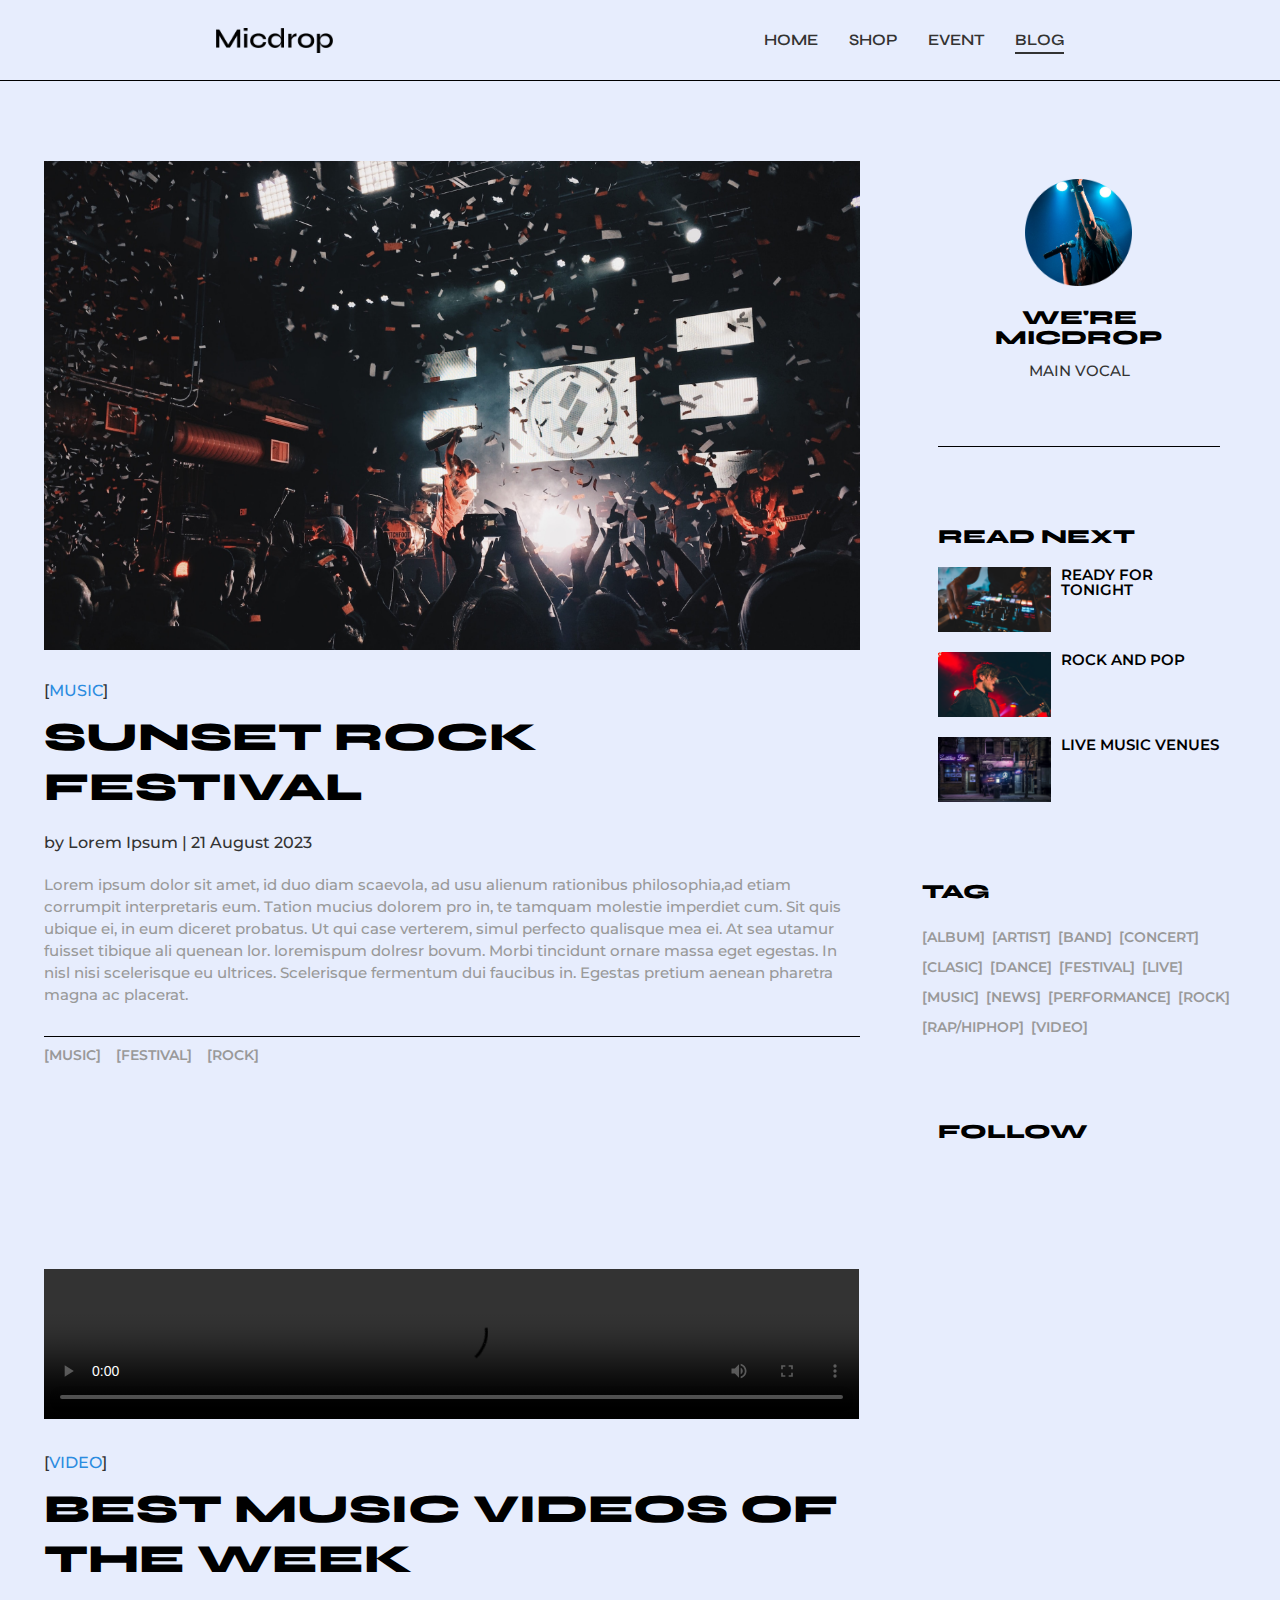
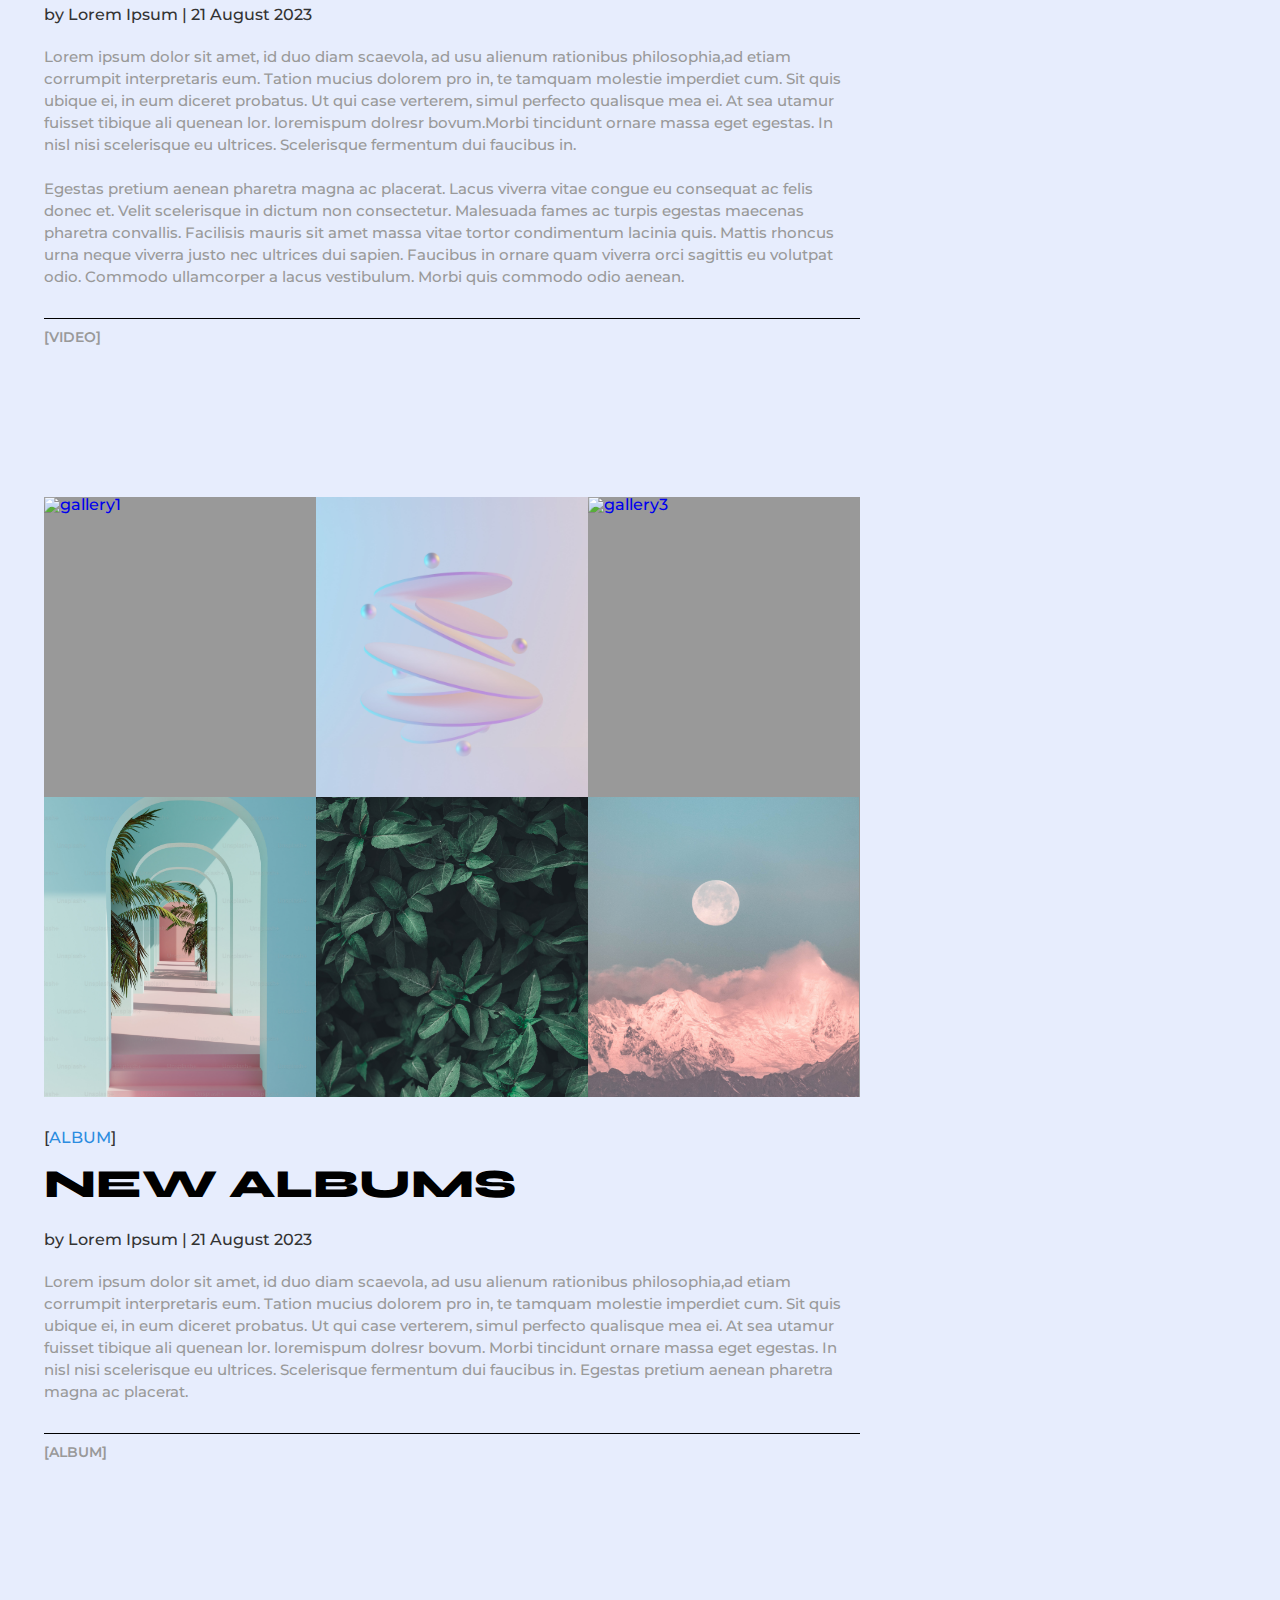
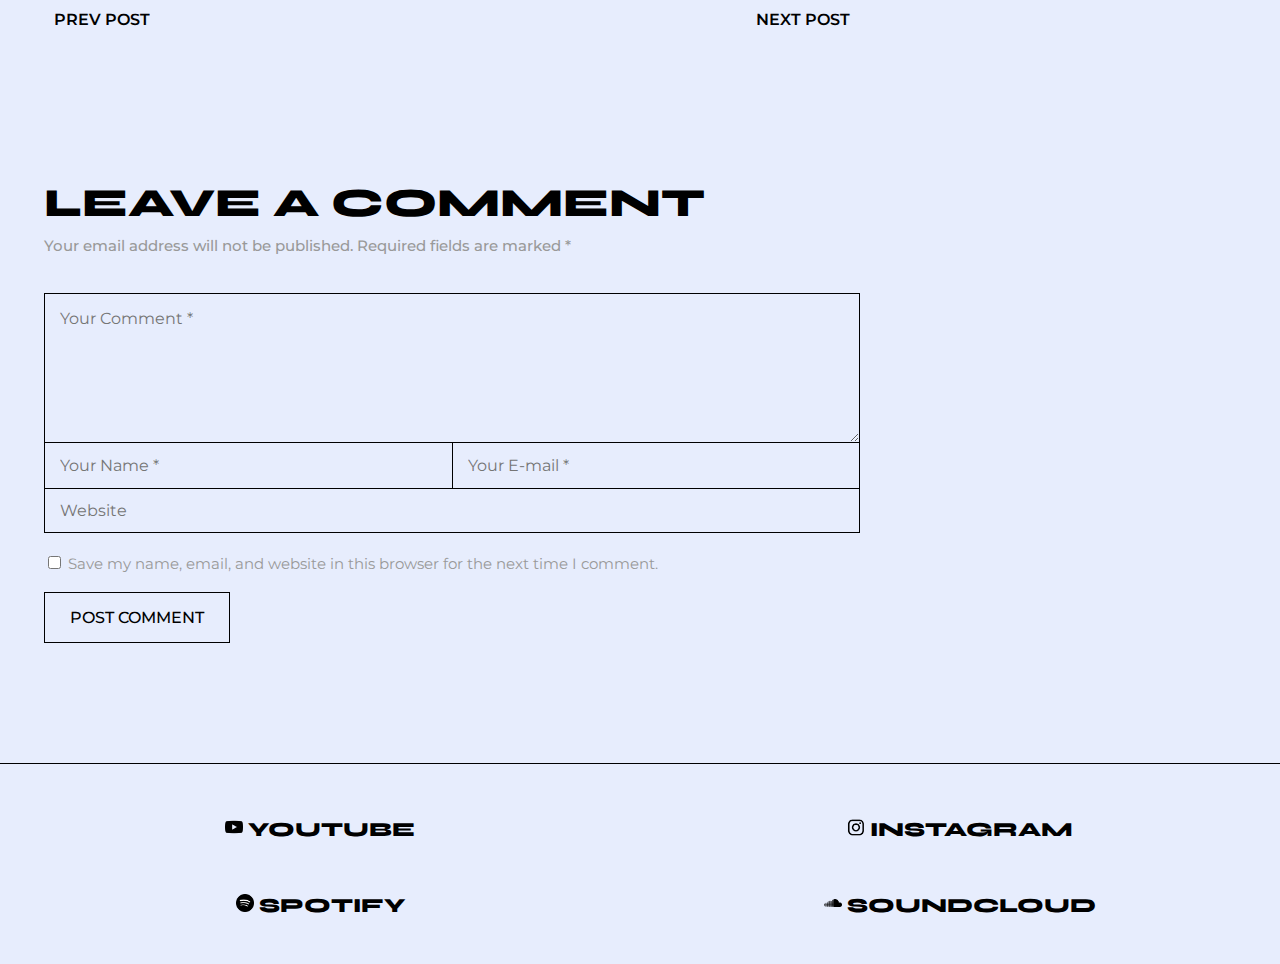
==== sub.html @ 12f5e262 "0823" ====
<!DOCTYPE html>
<html lang="en">

<head>
  <meta charset="UTF-8">
  <meta name="viewport" content="width=device-width, initial-scale=1.0">
  <title>blog</title>

  <link href="css/reset.css" rel="stylesheet">
  <link href="css/font.css" rel="stylesheet">

  <link href="css/common_min1300.css" rel="stylesheet">
  <link href="css/common_max1299.css" rel="stylesheet">
  <link href="css/common_max767.css" rel="stylesheet">

  <link href="css/sub_min1300.css" rel="stylesheet">
  <link href="css/sub_max1299.css" rel="stylesheet">
  <link href="css/sub_max767.css" rel="stylesheet">

  <script src="https://ajax.aspnetcdn.com/ajax/jQuery/jquery-3.7.0.min.js"></script>
  <script src="https://kit.fontawesome.com/db0e422e76.js" crossorigin="anonymous"></script>

  <script>
    $(document).ready(function () {
      /*nav script*/
      $(".menu_icon").click(function () {
        $(".menu").slideDown();
        $(".menu_icon").hide();
        $(".close_icon").show();
      });

      $(".close_icon").click(function () {
        $(".menu").slideUp();
        $(".close_icon").hide();
        $(".menu_icon").show();
      });

      $(window).resize(function () {
        if (window.innerWidth >= 768) {
          $(".menu").show();
          $(".menu_icon").hide();
          $(".close_icon").hide();
        }
      });

      $(window).resize(function () {
        if (window.innerWidth <= 767) {
          $(".menu").hide();
          $(".menu_icon").show();
          $(".close_icon").hide();
        }
      });

      /*하트 누르면 채워짐*/
      $(".nonclick").click(function () {
        $(".click").show();
        $(".nonclick").hide();
      });

      $(".click").click(function () {
        $(".nonclick").show();
        $(".click").hide();
      });
    });
  </script>

</head>

<body>
  <div id="wrap">
    <header>
      <div id="header_box">
        <div id="logo_box">
          <a href="#"><img src="img/logo.png"></a>
          <img src="img/icon/hamburger_menu.png" alt="menu" class="menu_icon">
          <img src="img/icon/close_icon.png" alt="close" class="close_icon">
        </div>
        <nav class="menu">
          <ul>
            <li><a href="index.html">HOME</a></li>
            <li><a href="#">SHOP</a></li>
            <li><a href="#">EVENT</a></li>
            <li><a href="#" id="now">BLOG</a></li>
          </ul>
        </nav>
      </div>
    </header>
    <main>
      <div id="main_wrap">
        <div id="left">
          <div id="photo">
            <a href="#">
              <img src="img/gallery_img6.jpg" alt="brand_img1" class="hover">
              <img src="img/gallery_img5.jpg" alt="brand_img2" class="main">
            </a>
            <div class="content_box">
              <p class="category"><a href="#">MUSIC</a></p>
              <h3 class="title"><a href="#">sunset rock festival</a></h3>
              <h5>by Lorem Ipsum | 21 August 2023</h5>
              <p class="content"><a href="#">Lorem ipsum dolor sit amet, id duo diam scaevola, ad usu alienum rationibus
                  philosophia,ad etiam corrumpit interpretaris eum. Tation mucius dolorem pro in, te tamquam molestie
                  imperdiet cum. Sit quis ubique ei, in eum diceret probatus. Ut qui case verterem, simul perfecto
                  qualisque mea ei. At sea utamur fuisset tibique ali quenean lor. loremispum dolresr bovum. Morbi
                  tincidunt ornare massa eget egestas. In nisl nisi scelerisque eu ultrices. Scelerisque fermentum dui
                  faucibus in. Egestas pretium aenean pharetra magna ac placerat.</a>
              </p>
            </div>
            <div class="share">
              <div class="tag_box">
                <p><a href="#" class="tags">music</a></p>
                <p><a href="#" class="tags">festival</a></p>
                <p><a href="#" class="tags">rock</a></p>
              </div>
              <div class="share_box">
                <span href="#" class="icon nonclick"><i class="fa-regular fa-heart"></i></span>
                <span href="#" class="icon click"><i class="fa-solid fa-heart"></i></span>
                <span href="#" class="icon"><i class="fa-regular fa-comment"></i></span>
                <span href="#" class="icon"><i class="fa-regular fa-share-from-square"></i></span>
              </div>
            </div>
          </div>
          <div id="video">
            <div class="video_box">
              <video src="video/dance.mp4" controls></video>
            </div>
            <div class="content_box">
              <p class="category"><a href="#">video</a></p>
              <h3 class="title"><a href="#">best music videos of the week</a></h3>
              <h5>by Lorem Ipsum | 21 August 2023</h5>
              <p class="content">
                <a href="#">
                  Lorem ipsum dolor sit amet, id duo diam scaevola, ad usu alienum rationibus philosophia,ad etiam corrumpit interpretaris eum. Tation mucius dolorem pro in, te tamquam molestie imperdiet cum. Sit quis ubique ei, in eum diceret probatus. Ut qui case verterem, simul perfecto qualisque mea ei. At sea utamur fuisset tibique ali quenean lor. loremispum dolresr bovum.Morbi tincidunt ornare massa eget egestas. In nisl nisi scelerisque eu ultrices. Scelerisque fermentum dui faucibus in. <br><br>
                  Egestas pretium aenean pharetra magna ac placerat. Lacus viverra vitae congue eu consequat ac felis donec et. Velit scelerisque in dictum non consectetur. Malesuada fames ac turpis egestas maecenas pharetra convallis. Facilisis mauris sit amet massa vitae tortor condimentum lacinia quis. Mattis rhoncus urna neque viverra justo nec ultrices dui sapien. Faucibus in ornare quam viverra orci sagittis eu volutpat odio. Commodo ullamcorper a lacus vestibulum. Morbi quis commodo odio aenean.
                </a>
              </p>
            </div>
            <div class="share">
              <p><a href="#" class="tags">video</a></p>
              <div class="share_box">
                <span href="#" class="icon nonclick"><i class="fa-regular fa-heart"></i></span>
                <span href="#" class="icon click"><i class="fa-solid fa-heart"></i></span>
                <span href="#" class="icon"><i class="fa-regular fa-comment"></i></span>
                <span href="#" class="icon"><i class="fa-regular fa-share-from-square"></i></span>
              </div>
            </div>
          </div>
          <div id="gallery">
            <div class="img_box">
              <div class="gallery_img">
                <a href="#"><img src="img/sub_gallery_1.jpg" alt="gallery1"></a>
                <div class="hover">
                  <a href="#" class="wish">
                    <i class="fa-regular fa-heart"></i>
                    <p>wish</p>
                  </a>
                  <a href="#" class="cart">
                    <i class="fa-solid fa-cart-plus"></i>
                    <p>cart</p>
                  </a>
                </div>
              </div>
              <div class="gallery_img">
                <a href="#"><img src="img/sub_gallery_2.jpg" alt="gallery2"></a>
                <div class="hover">
                  <a href="#" class="wish">
                    <i class="fa-regular fa-heart"></i>
                    <p>wish</p>
                  </a>
                  <a href="#" class="cart">
                    <i class="fa-solid fa-cart-plus"></i>
                    <p>cart</p>
                  </a>
                </div>
              </div>
              <div class="gallery_img">
                <a href="#"><img src="img/sub_gallery_3.jpg" alt="gallery3"></a>
                <div class="hover">
                  <a href="#" class="wish">
                    <i class="fa-regular fa-heart"></i>
                    <p>wish</p>
                  </a>
                  <a href="#" class="cart">
                    <i class="fa-solid fa-cart-plus"></i>
                    <p>cart</p>
                  </a>
                </div>
              </div>
              <div class="gallery_img">
                <a href="#"><img src="img/sub_gallery_4.jpg" alt="gallery4"></a>
                <div class="hover">
                  <a href="#" class="wish">
                    <i class="fa-regular fa-heart"></i>
                    <p>wish</p>
                  </a>
                  <a href="#" class="cart">
                    <i class="fa-solid fa-cart-plus"></i>
                    <p>cart</p>
                  </a>
                </div>
              </div>
              <div class="gallery_img">
                <a href="#"><img src="img/sub_gallery_5.jpg" alt="gallery5"></a>
                <div class="hover">
                  <a href="#" class="wish">
                    <i class="fa-regular fa-heart"></i>
                    <p>wish</p>
                  </a>
                  <a href="#" class="cart">
                    <i class="fa-solid fa-cart-plus"></i>
                    <p>cart</p>
                  </a>
                </div>
              </div>
              <div class="gallery_img">
                <a href="#"><img src="img/sub_gallery_6.jpg" alt="gallery6"></a>
                <div class="hover">
                  <a href="#" class="wish">
                    <i class="fa-regular fa-heart"></i>
                    <p>wish</p>
                  </a>
                  <a href="#" class="cart">
                    <i class="fa-solid fa-cart-plus"></i>
                    <p>cart</p>
                  </a>
                </div>
              </div>
            </div>
            <div class="content_box">
              <p class="category"><a href="#">album</a></p>
              <h3 class="title"><a href="#">NEW ALBUMS</a></h3>
              <h5>by Lorem Ipsum | 21 August 2023</h5>
              <p class="content">
                <a href="#">Lorem ipsum dolor sit amet, id duo diam scaevola, ad usu alienum rationibus philosophia,ad etiam corrumpit interpretaris eum. Tation mucius dolorem pro in, te tamquam molestie imperdiet cum. Sit quis ubique ei, in eum diceret probatus. Ut qui case verterem, simul perfecto qualisque mea ei. At sea utamur fuisset tibique ali quenean lor. loremispum dolresr bovum. Morbi tincidunt ornare massa eget egestas. In nisl nisi scelerisque eu ultrices. Scelerisque fermentum dui faucibus in. Egestas pretium aenean pharetra magna ac placerat.</a>
              </p>
            </div>
            <div class="share">
              <p><a href="#" class="tags">album</a></p>
              <div class="share_box">
                <span href="#" class="icon nonclick"><i class="fa-regular fa-heart"></i></span>
                <span href="#" class="icon click"><i class="fa-solid fa-heart"></i></span>
                <span href="#" class="icon"><i class="fa-regular fa-comment"></i></span>
                <span href="#" class="icon"><i class="fa-regular fa-share-from-square"></i></span>
              </div>
            </div>
          </div>
          <div id="prev_next">
            <a href="#" id="prev">
              <div class="icon_box">
                <i class="fa-solid fa-arrow-left"></i>
              </div>
              <span>PREV POST</span>
            </a>
            <a href="#" id="next">
              <span>NEXT POST</span>
              <div class="icon_box">
                <i class="fa-solid fa-arrow-right"></i>
              </div>
            </a>
          </div>
          <div id="comment">
            <h3 class="title">LEAVE A COMMENT</h3>
            <p>Your email address will not be published. Required fields are marked *</p>
            <form>
              <textarea id="comment" name="comment" placeholder="Your Comment *" cols="45" rows="6" maxlength="10000" required></textarea>
              <div class="name">
                <input type="text" id="name" name="name" placeholder="Your Name *" max-length="245" required>
              </div>
              <div class="email">
                <input type="text" id="mail" name="mail" placeholder="Your E-mail *" max-length="100" required>
              </div>
              <div class="website">
                <input type="text" id="website" name="website" placeholder="Website" max-length="2000">
              </div>
              <p id="cookie">
                <input type="checkbox" id="comment_cookie" name="comment_cookie" value="yes">
                <label for="comment_cookie">Save my name, email, and website in this browser for the next time I comment.</label>
              </p>
              <p class="submit_btn">
                <button name="submit" type="submit" id="submit" value="POST COMMENT">
                  <span>POST COMMENT</span>
                </button>
              </p>
            </form>
          </div>
        </div>
        <div id="right">
          <div id="profile">
            <div id="profile_img">
              <a href="#"></a>
            </div>
            <h3 class="left_title">we're micdrop</h3>
            <p>main vocal</p>
            <div class="social_box">
              <a href="#" class="icon"><i class="fa-brands fa-facebook-f"></i></a>
              <a href="#" class="icon"><i class="fa-brands fa-x-twitter"></i></a>
              <a href="#" class="icon"><i class="fa-brands fa-instagram"></i></a>
            </div>
          </div>
          <div id="read_next">
            <h3 class="left_title">read next</h3>
            <div class="read_box">
              <a href="#">
                <img src="img/read_next_img1.jpg" alt="read_img1">
                <span>ready for tonight</span>
              </a>
            </div>
            <div class="read_box">
              <a href="#">
                <img src="img/read_next_img2.jpg" alt="read_img2">
                <span>rock and pop</span>
              </a>
            </div>
            <div class="read_box">
              <a href="#">
                <img src="img/read_next_img3.jpg" alt="read_img2">
                <span>Live Music Venues</span>
              </a>
            </div>
          </div>
          <div id="tag">
            <h3 class="left_title">tag</h3>
            <div id="right_tag_box">
              <a href="#" class="tags">album</a>
              <a href="#" class="tags">artist</a>
              <a href="#" class="tags">band</a>
              <a href="#" class="tags">concert</a>
              <a href="#" class="tags">clasic</a>
              <a href="#" class="tags">dance</a>
              <a href="#" class="tags">festival</a>
              <a href="#" class="tags">live</a>
              <a href="#" class="tags">music</a>
              <a href="#" class="tags">news</a>
              <a href="#" class="tags">performance</a>
              <a href="#" class="tags">rock</a>
              <a href="#" class="tags">rap/hiphop</a>
              <a href="#" class="tags">video</a>
            </div>
          </div>
          <div id="follow">
            <h3 class="left_title">follow</h3>
            <div class="follow_box">
              <a href="#" class="icon"><i class="fa-brands fa-spotify"></i></a>
              <a href="#" class="icon"><i class="fa-brands fa-youtube"></i></a>
              <a href="#" class="icon"><i class="fa-brands fa-soundcloud"></i></a>
              <a href="#" class="icon"><i class="fa-brands fa-itunes-note"></i></a>
            </div>
          </div>
        </div>
      </div>
    </main>

    <footer>
      <div id="footer_wrap">
        <ul id="footer_menu">
          <li><a href="#"><img src="img/icon/youtube_icon.png">youtube</a></li>
          <li><a href="#"><img src="img/icon/instagram_icon.png">instagram</a></li>
          <li><a href="#"><img src="img/icon/spotify_icon.png">spotify</a></li>
          <li><a href="#"><img src="img/icon/soundcloud_icon.png">soundcloud</a></li>
        </ul>
      </div>
    </footer>
    </main>

</body>

</html>
---- css/font.css ----
@import url('https://fonts.googleapis.com/css2?family=Syne:wght@400;500;600;700;800&display=swap');

@import url('https://fonts.googleapis.com/css2?family=Montserrat:wght@300;400;500;600;700;800&display=swap');
---- css/common_min1300.css ----
@charset "utf-8";

@media screen and (min-width:1300px) {

  /*헤더*/
  header {
    width: 100%;
    height: 65px;
    margin: 0 auto;
  }

  #header_box {
    width: 65.65%;
    height: 100%;
    margin: 0 auto;
    display: flex;
    justify-content: space-between;
    align-items: center;
  }

  #header_box>#logo_box>a {
    display:block;
    width: 117px;
    height: 25px;
  }


  #header_box>#logo_box>a>img {
    width: 100%;
    height: 100%;
  }
  
  #header_box>#logo_box>.menu_icon,.close_icon {
    display: none;
  }

  #header_box>nav {
    width: 300px;
    height: 50px;
  }

  #header_box>nav>ul {
    display: flex;
    justify-content: space-between;
    font-family: 'Syne', sans-serif;
    font-weight: 600;
  }

  #header_box>nav>ul>li {
    line-height: 50px;
  }

  #header_box>nav>ul>li>a {
    position: relative;
    text-decoration: none;
    color: #333;
  }

  #header_box>nav>ul>li>a::after {
    position: absolute;
    content: "";
    width: 100%;
    height: 2px;
    top: 100%;
    left: 0;
    margin-top: 3px;
    background: #333;
    transition: transform 0.5s;
    transform: scaleX(0);
    transform-origin: right;
  }

  #header_box>nav>ul>li>a:hover::after {
    transform: scaleX(1);
    transform-origin: left;
  }

  #header_box>nav #now {
    border-bottom: 2px solid #333;
    padding-bottom: 3px;
    cursor: default;
  }

  #header_box>nav #now:hover::after {
    transform: scaleX(0);
  }


  /*푸터*/
  footer {
    width: 100%;
    height: auto;
    margin: 0;
    border-top: 1px solid #000;
  }

  footer>#footer_wrap {
    width: 1300px;
    height: 150px;
    margin: 0 auto;
  }

  #footer_wrap>#footer_menu {
    width: 100%;
    height: 100%;
    display: flex;
    justify-content: space-around;
    align-items: center;
  }

  #footer_wrap>#footer_menu a {
    font-family: 'Syne', sans-serif;
    font-weight: 800;
    font-size: 23px;
    color: #000;
    text-decoration: none;
    text-transform: uppercase;
    position: relative;
  }

  #footer_wrap>#footer_menu a::before {
    position: absolute;
    content: "";
    width: 100%;
    height: 2px;
    background: #000;
    top: 100%;
    left: 0;
    transform: scaleX(0);
    transition: transform 0.5s;
    transform-origin: right;
  }

  #footer_wrap>#footer_menu a:hover::before {
    transform: scaleX(1);
    transform-origin: left;
  }

  #footer_wrap>#footer_menu img {
    width: 18px;
    height: 18px;
    vertical-align: center;
    margin: 6px 5px 0 0
  }
}
---- css/common_max1299.css ----
@charset "utf-8";

@media screen and (max-width:1299px) {

  /*헤더*/
  header {
    width: 100%;
    height: 80px;
    margin: 0 auto;
  }

  #header_box {
    width: 100%;
    height: 100%;
    margin: 0 auto;
    display: flex;
    justify-content: space-around;
    align-items: center;
  }

  #header_box>#logo_box>a {
    display:block;
    width: 117px;
    height: 25px;
  }

  #header_box>#logo_box>a>img {
    width: 100%;
    height: 100%;
  }

  #header_box>#logo_box>.menu_icon {
    display: none;
  }

  #header_box>#logo_box>.close_icon {
    display:none;
  }

  #header_box>nav {
    width: 300px;
    height: 50px;
  }

  #header_box>nav>ul {
    display: flex;
    justify-content: space-between;
    font-family: 'Syne', sans-serif;
    font-weight: 600;
  }

  #header_box>nav>ul>li {
    line-height: 50px;
  }

  #header_box>nav>ul>li>a {
    position: relative;
    text-decoration: none;
    color: #333;
  }

  #header_box>nav>ul>li>a::after {
    position: absolute;
    content: "";
    width: 100%;
    height: 2px;
    top: 100%;
    left: 0;
    margin-top: 3px;
    background: #333;
    transition: transform 0.5s;
    transform: scaleX(0);
    transform-origin: right;
  }

  #header_box>nav>ul>li>a:hover::after {
    transform: scaleX(1);
    transform-origin: left;
  }

  #header_box>nav #now {
    border-bottom: 2px solid #333;
    padding-bottom: 3px;
    cursor: default;
  }

  #header_box>nav #now:hover::after {
    transform: scaleX(0);
  }


  /*푸터*/
  footer {
    width: 100%;
    height: auto;
    margin: 0;
    border-top: 1px solid #000;
  }

  footer>#footer_wrap {
    width: 100%;
    height: 200px;
    margin: 0 auto;
  }

  #footer_wrap>#footer_menu {
    width: 100%;
    height: 100%;
    display: flex;
    flex-flow: row wrap;
    justify-content: space-around;
    align-content: space-evenly;
  }

  #footer_wrap>#footer_menu li {
    width:40%;
    text-align: center;
  }

  #footer_wrap>#footer_menu a {
    font-family: 'Syne', sans-serif;
    font-weight: 800;
    font-size: 20px;
    color: #000;
    text-decoration: none;
    text-transform: uppercase;
    position: relative;
  }

  #footer_wrap>#footer_menu a::before {
    position: absolute;
    content: "";
    width: 100%;
    height: 2px;
    background: #000;
    top: 100%;
    left: 0;
    transform: scaleX(0);
    transition: transform 0.5s;
    transform-origin: right;
  }

  #footer_wrap>#footer_menu a:hover::before {
    transform: scaleX(1);
    transform-origin: left;
  }

  #footer_wrap>#footer_menu img {
    width: 18px;
    height: 18px;
    vertical-align: center;
    margin: 6px 5px 0 0
  }
}
---- css/common_max767.css ----
@charset "utf-8";

@media screen and (max-width:767px) {

  /*헤더*/
  header {
    width: 100%;
    height:60px;
    margin: 0 auto;
  }

  #header_box {
    width: 100%;
    height: 100%;
    margin: 0 auto;
    display: flex;
    flex-wrap: wrap;
  }

  #header_box>#logo_box {
    width:100%;
    height:60px;
    display:flex;
    justify-content: space-between;
    padding:0 30px;
    align-items: center;
  }

  #header_box>#logo_box>a {
    width: 117px;
    height: 25px;
  }

  #header_box>#logo_box>a>img {
    width: 100%;
    height: 100%;
  }
  
  #header_box>#logo_box>.menu_icon {
    width:32px;
    height:32px;
    display: block;
  }

  #header_box>#logo_box>.close_icon {
    width:32px;
    height:32px;
    display:none;
  }
  #header_box>#logo_box>.menu_icon:hover,.close_icon:hover {
    cursor:pointer;
  } 

  #header_box>nav {
    width:100%;
    height:auto;
    margin:0 auto;
    background-color: #e7edfd;
    z-index: 5;
  }

  #header_box>nav>ul{
    display: flex;
    flex-direction: column;
    font-weight: 600;
  }

  #header_box>nav>ul>li {
    padding:7.5px 5%;
  }

  #header_box>nav>ul>li:hover {
    cursor: pointer;
  }

  #header_box>nav>ul>li>a {
    position: relative;
    text-decoration: none;
    color: #333;
  }

  #header_box>nav>ul>li>a::after {
    position: absolute;
    content: "";
    width: 100%;
    height: 2px;
    top: 100%;
    left: 0;
    margin-top: 3px;
    background: #333;
    transition: transform 0.5s;
    transform: scaleX(0);
    transform-origin: right;
  }

  #header_box>nav>ul>li:hover>a::after {
    transform: scaleX(1);
    transform-origin: left;
  }

  #header_box>nav>ul>li>#now {
    border-bottom: 2px solid #333;
    padding-bottom: 3px;
    cursor: default;
  }

  #header_box>nav>ul>li:hover>#now::after {
    transform: scaleX(0);
  }
  
  /*푸터*/
  footer {
    width: 100%;
    height: auto;
    margin: 0;
    border-top: 1px solid #000;
  }

  footer>#footer_wrap {
    width: 100%;
    height: 250px;
    margin: 0 auto;
  }

  #footer_wrap>#footer_menu {
    width: 100%;
    height: 100%;
    display: flex;
    flex-flow: row wrap;
    justify-content: space-around;
    align-items: center;
  }

  #footer_wrap>#footer_menu li {
    width:100%;
    text-align: center;
  }


  #footer_wrap>#footer_menu a {
    font-family: 'Syne', sans-serif;
    font-weight: 800;
    font-size: 18px;
    color: #000;
    text-decoration: none;
    text-transform: uppercase;
    position: relative;
  }

  #footer_wrap>#footer_menu a::before {
    position: absolute;
    content: "";
    width: 100%;
    height: 2px;
    background: #000;
    top: 100%;
    left: 0;
    transform: scaleX(0);
    transition: transform 0.5s;
    transform-origin: right;
  }

  #footer_wrap>#footer_menu a:hover::before {
    transform: scaleX(1);
    transform-origin: left;
  }

  #footer_wrap>#footer_menu img {
    width: 18px;
    height: 18px;
    vertical-align: center;
    margin: 6px 5px 0 0
  }
}
---- css/sub_min1300.css ----
@charset "utf-8";

@media screen and (min-width:1300px) {

  body {
    background-color: #e7edfd;
    font-family: 'Montserrat', sans-serif;
    font-weight: 500;
  }

  #wrap {
    width:100%;
    height:auto;
    margin:0 auto;
  }

  main {
    width:100%;
    height:auto;
    margin:0 auto;
    border-top: 1px solid #000;
  }

  #main_wrap {
    width:1300px;
    height:auto;
    margin:0 auto;
    display:flex;
    flex-flow: row wrap;
    justify-content: space-between;
  }

  /*왼쪽*/
  #left {
    width:70%;
    height:auto;
    margin:80px auto;
  }
  
  /*포토*/
  #photo{
    width:100%;
    height:auto;
    margin:0 auto;
    padding-bottom: 150px;
  }

  #photo>a {
    display:block;
    width:100%;
    height:550px;
    position:relative;
  }

  #photo img {
    width:100%;
    height:100%;
    object-fit: cover;
    position:absolute;
    top:0;
    left:0;
    transition:0.3s;
  }

  #photo>a:hover>.main {
    opacity: 0;
  }

  .content_box{
    width:100%;
    height:auto;
    margin:0 auto;
    padding: 30px 0;
    line-height: 22px;
    border-bottom:1px solid #000;
    color:#333;
  }

  .content_box a{
    color:#000;
    text-decoration: none;
  }

  /*카테고리*/
  .category a {
    color:#2c8ce0;
    text-transform: uppercase;
  }

  .category::before{
    content:"[";
    transition: 0.3s;
  }

  .category:hover::before{
    color:#2c8ce0;
  }
  
  .category::after{
    content:"]";
    transition: 0.3s;
  }

  .category:hover::after{
    color:#2c8ce0;
  }

  /*타이틀*/
  .title{
    text-transform: uppercase;
    font-family: 'syne';
    font-weight: 800;
    font-size: 40px;
    margin:10px 0 20px 0;
    line-height: 50px;
  }

  .title a{
    transition: 0.5s;
  }

  .title a:hover{
    color:#2c8ce0;
  }

  /*컨텐츠 (텍스트)*/
  .content {
    margin-top:20px;
    font-size:15px;
  }

  .content a{
    color:#999;
    transition:0.5s;
  }

  .content a:hover{
    color:#333;
  }

  /*쉐어*/
  .share {
    width:100%;
    height:auto;
    margin:0 auto;
    padding-top:10px;
    display:flex;
    justify-content: space-between;
  }
  
  .tag_box {
    width:60%;
    height:auto;
    display:flex;
  }

  .tags {
    color:#999;
    font-size: 15px;
    font-weight: 500;
    text-decoration: none;
    text-transform: uppercase;
    margin-right: 15px;
    transition: 0.5s;
    font-weight: 600;
  }

  .tags::before {
    content:"[";
    transition: 0.5s;
  }
  
  .tags:hover::before{
      color:#2c8ce0;
    }

  .tags::after {
    content:"]";
    transition: 0.5s;
  }

  .tags:hover::after{
    color:#2c8ce0;
  }

  .icon {
    font-size:18px;
    margin-left:10px;
    text-decoration: none;
    color:#000;
    transition:0.5s;
    cursor: pointer;
  }

  .icon:hover {
    color:#2c8ce0;
  }
  
  .click {
    display:none;
  }

  /*비디오*/
  #video {
    width:100%;
    height:auto;
    margin:0 auto;
    padding-bottom: 150px;
  }

  #video .video_box {
    width:100%;
    height:auto;
    margin:0 auto;
  }

  .video_box video {
    width:100%;
    height:100%;
  }


  /*갤러리*/
  #gallery {
    width:100%;
    height:auto;
    margin:0 auto;
  }

  #gallery .img_box {
    width:100%;
    height:600px;
    background:#999;
    display:flex;
    flex-wrap: wrap;
  }

  .img_box .gallery_img {
    width:33.32%;
    height:50%;
    position:relative;
    overflow: hidden;
  }

  .img_box img {
    width:100%;
    height:100%;
    object-fit: cover;
    position:absolute;
    top:0;
    left:0;
  }

  .img_box .hover {
    display:block;
    width:100%;
    height:20%;
    position:absolute;
    top:100%;
    right:0;
    transition: 0.5s;
    display:flex;
    background-color: rgba(0, 0, 0, 0.8);
  }
  
  .img_box>.gallery_img:hover>.hover {
    top:80%;
    right:0;
  }

  .img_box .wish, .cart{
    display:block;
    width:50%;
    height:100%;
    display:flex;
    justify-content: center;
    align-items: center;
    font-size: 14px;
    text-decoration: none;
    text-transform: uppercase;
    color:#fff;
  }
  
  .wish {
    border-right:1px solid #000;
  }

  .wish i, .cart i {
    margin-right: 6px;
  }

  /*포스트*/
  #prev_next {
    width:100%;
    height:auto;
    display:flex;
    justify-content: space-between;
    margin:150px 0;
  }

  #prev_next a {
    text-decoration: none;
    color:#000;
    font-weight: 600;
    overflow: hidden;
    display: flex;
  }

  #prev_next .icon_box {
    width:auto;
    height:auto;
    overflow: hidden;
  }

  #prev_next i {
    position:relative;
    text-align: center;
    font-size:14px;
    margin:0 5px;
  }

  #prev_next #next:hover i {
    animation: next 0.8s ease-in-out
  }

  @keyframes next {
    0%{
      left:0;
    }

    50%{
      left:30px;
    }

    70%{
      right:20px;
    }

    100% {
      right:0;
    }
  }

  #prev_next #prev:hover i {
    animation: prev 0.8s ease-in-out
  }

  @keyframes prev {
    0%{
      right:0;
    }

    50%{
      right:30px;
    }

    70%{
      left:20px;
    }

    100% {
      left:0;
    }
  }

  /*코멘트*/
  
  #comment {
    width:100%;
    height:auto;
  }

  #comment .title {
    margin:0 0 10px 0;
  }

  #comment p {
    padding-bottom: 40px;
    font-size:15px;
    color:#999;
  }

  #comment form {
    width:900px;
    height:auto;
    display:flex;
    flex-flow:row wrap;
    box-sizing: border-box;
  }

  #comment textarea {
    width:100%;
    height:150px;
    font-size:16px;
    font-family: 'Montserrat';
    padding:15px;
    box-sizing: border-box;
    background: none;
    border:1px solid #000;
  }

  #comment .name {
    width:50%;
    height:45px;
    box-sizing: border-box;
    border-left: 1px solid #000;
  }

  .name input {
    width:100%;
    height:100%;
    font-size:16px;
    font-family: 'Montserrat';
    background: none;
    border: none;
    padding:15px;
    box-sizing: border-box;
  }
  
  
  #comment .email {
    width:50%;
    height:45px;
    box-sizing: border-box;
    border-left: 1px solid #000;
    border-right: 1px solid #000;
  }
  
  .email input {
    width:100%;
    height:100%;
    font-size:16px;
    font-family: 'Montserrat';
    background: none;
    border: none;
    padding:15px;
    box-sizing: border-box;
  }
  
  #comment .website {
    width:100%;
    height:45px;
    box-sizing: border-box;
    border:1px solid #000;
  }
  
  .website input {
    width:100%;
    height:100%;
    font-size:16px;
    font-family: 'Montserrat';
    background: none;
    border: none;
    padding:15px;
    box-sizing: border-box;
  }
  
  #comment #cookie {
    width:100%;
    font-size:15px;
    font-weight: 400;
    padding:20px 0;
  }

  #comment button {
    padding:15px 25px;
    border:1px solid #000;
    text-decoration: none;
    color:#000;
    background: none;
    transition:0.6s;
  }

  #comment button:hover {
    color:#fff;
    background-color: #000;
  }

  #comment button span {
    font-size:16px;
    font-family: 'Montserrat';
    font-weight: 500;
  }


  /*오른쪽*/
  #right{
    width:25%;
    height:auto;
    margin: 80px auto;
  }

  /*프로필창*/
  #profile{
    width:80%;
    height:265px;
    margin: 0 auto;
    border-bottom: 1px solid #000;
  }

  #profile #profile_img{
    width:40%;
    height:40%;
    margin:0 auto;
    overflow:hidden;
  }

  #profile #profile_img a {
    display:block;
    width:100%;
    height:100%;
    background:url("../img/profile.jpg");
    background-size: 320%;
    background-repeat: no-repeat;
    background-position: 45% 70%;
    mask-image:url("../img/circle_mask.png");
    -webkit-mask-image:url("../img/circle_mask.png");
    mask-size:100%;
    -webkit-mask-size:100%;
    mask-repeat: no-repeat;
    -webkit-mask-repeat:no-repeat;
  }

  .left_title {
    text-transform: uppercase;
    margin:0 0 20px 0;
    font-size:22px;
    font-family: 'syne';
    font-weight: 800;
  }

  #profile .left_title {
    text-align: center;
    margin:15px 0 15px 0;
  }

  #profile p{
    text-align:center;
    text-transform: uppercase;
    color:#333;
    margin:0 0 20px 0;
  }

  #profile .social_box {
    width:50%;
    height:30px;
    margin:0 auto;
    display:flex;
    justify-content: space-evenly;
    align-items: center;
  }

  #profile .social_box .icon {
    margin:0;
    font-size:16px;
  }

  /*리드 넥스트*/
  #read_next{
    width:265px;
    height:auto;
    margin:80px auto;
  }

  #read_next .read_box {
    width:100%;
    height:auto;
    margin:20px 0 ;
    display:flex;
    justify-content: space-between;
    flex-direction: row;
  }

  .read_box a {
    display:block;
    width:100%;
    height:65px;
    overflow: hidden;
    text-decoration: none;
    color:#000;
    display:flex;
  }

  .read_box img {
    width:40%;
    height:100%;
    object-fit: cover;
  }

  .read_box span {
    width:56%;
    height:65px;
    font-size:17px;
    font-weight: 600;
    text-transform: uppercase;
    margin-left: 10px;
    transition:0.5s;
  }

  .read_box span:hover {
    color:#2c8ce0
  }

  /*태그*/
  #tag {
    width:265px;
    height:auto;
    margin:80px auto;
  }

  #tag #right_tag_box {
    width:100%;
    height:auto;
    line-height: 30px;
  }
  
  #tag .tags {
    margin-right: 3px;
  }


  #tag .tags:hover{
    font-size: 16px;
  }
  /*팔로우*/
  #follow {
    width:265px;
    height:auto;
    margin:0 auto;
  }

  #follow .follow_box {
    width:100%;
    height:auto;
  }

  #follow .icon {
    margin:2px 19px 0 0;
    font-size:17px;
  }
}
---- css/sub_max1299.css ----
@charset "utf-8";

@media screen and (max-width:1299px) {

  body {
    background-color: #e7edfd;
    font-family: 'Montserrat', sans-serif;
    font-weight: 500;
  }

  #wrap {
    width:100%;
    height:auto;
    margin:0 auto;
  }

  main {
    width:100%;
    height:auto;
    margin:0 auto;
    border-top: 1px solid #000;
  }

  #main_wrap {
    width:98%;
    height:auto;
    margin:0 auto;
    display:flex;
    flex-flow: row wrap;
    justify-content: space-between;
  }

  /*왼쪽*/
  #left {
    width:65%;
    height:auto;
    margin:80px auto;
  }
  
  /*포토*/
  #photo{
    width:100%;
    height:auto;
    margin:0 auto;
    padding-bottom: 25%;
  }

  #photo>a {
    display:block;
    width:100%;
    height:0;
    padding-bottom: 60%;
    position:relative;
  }

  #photo img {
    width:100%;
    height:100%;
    object-fit: cover;
    position:absolute;
    top:0;
    left:0;
    transition:0.3s;
  }

  #photo>a:hover>.main {
    opacity: 0;
  }

  .content_box{
    width:100%;
    height:auto;
    margin:0 auto;
    padding: 30px 0;
    line-height: 22px;
    border-bottom:1px solid #000;
    color:#333;
  }

  .content_box a{
    color:#000;
    text-decoration: none;
  }

  /*카테고리*/
  .category a {
    color:#2c8ce0;
    text-transform: uppercase;
  }

  .category::before{
    content:"[";
    transition: 0.3s;
  }

  .category:hover::before{
    color:#2c8ce0;
  }
  
  .category::after{
    content:"]";
    transition: 0.3s;
  }

  .category:hover::after{
    color:#2c8ce0;
  }

  /*타이틀*/
  .title{
    text-transform: uppercase;
    font-family: 'syne';
    font-weight: 800;
    font-size: 40px;
    margin:10px 0 20px 0;
    line-height: 50px;
  }

  .title a{
    transition: 0.5s;
  }

  .title a:hover{
    color:#2c8ce0;
  }

  /*컨텐츠 (텍스트)*/
  .content {
    margin-top:20px;
    font-size:15px;
  }

  .content a{
    color:#999;
    transition:0.5s;
  }

  .content a:hover{
    color:#333;
  }

  /*쉐어*/
  .share {
    width:100%;
    height:auto;
    margin:0 auto;
    padding-top:10px;
    display:flex;
    justify-content: space-between;
  }
  
  .tag_box {
    width:60%;
    height:auto;
    display:flex;
  }

  .tags {
    color:#999;
    font-size: 14px;
    font-weight: 500;
    text-decoration: none;
    text-transform: uppercase;
    margin-right: 15px;
    transition: 0.5s;
    font-weight: 600;
  }

  .tags::before {
    content:"[";
    transition: 0.5s;
  }
  
  .tags:hover::before{
      color:#2c8ce0;
    }

  .tags::after {
    content:"]";
    transition: 0.5s;
  }

  .tags:hover::after{
    color:#2c8ce0;
  }

  .icon {
    font-size:18px;
    margin-left:10px;
    text-decoration: none;
    color:#000;
    transition:0.5s;
    cursor: pointer;
  }

  .icon:hover {
    color:#2c8ce0;
  }
  
  .click {
    display:none;
  }

  /*비디오*/
  #video {
    width:100%;
    height:auto;
    margin:0 auto;
    padding-bottom: 150px;
  }

  #video .video_box {
    width:100%;
    height:auto;
    margin:0 auto;
  }

  .video_box video {
    width:100%;
    height:100%;
  }


  /*갤러리*/
  #gallery {
    width:100%;
    height:auto;
    margin:0 auto;
  }

  #gallery .img_box {
    width:100%;
    height:600px;
    background:#999;
    display:flex;
    flex-wrap: wrap;
  }

  .img_box .gallery_img {
    width:33.32%;
    height:50%;
    position:relative;
    overflow: hidden;
  }

  .img_box img {
    width:100%;
    height:100%;
    object-fit: cover;
    position:absolute;
    top:0;
    left:0;
  }

  .img_box .hover {
    display:block;
    width:100%;
    height:20%;
    position:absolute;
    top:100%;
    right:0;
    transition: 0.5s;
    display:flex;
    background-color: rgba(0, 0, 0, 0.8);
  }
  
  .img_box>.gallery_img:hover>.hover {
    top:80%;
    right:0;
  }

  .img_box .wish, .cart{
    display:block;
    width:50%;
    height:100%;
    display:flex;
    justify-content: center;
    align-items: center;
    font-size: 14px;
    text-decoration: none;
    text-transform: uppercase;
    color:#fff;
  }
  
  .wish {
    border-right:1px solid #000;
  }

  .wish i, .cart i {
    margin-right: 6px;
  }

  /*포스트*/
  #prev_next {
    width:100%;
    height:auto;
    display:flex;
    justify-content: space-between;
    margin:150px 0;
  }

  #prev_next a {
    text-decoration: none;
    color:#000;
    font-weight: 600;
    overflow: hidden;
    display: flex;
  }

  #prev_next .icon_box {
    width:auto;
    height:auto;
    overflow: hidden;
  }

  #prev_next i {
    position:relative;
    text-align: center;
    font-size:14px;
    margin:0 5px;
  }

  #prev_next #next:hover i {
    animation: next 0.8s ease-in-out
  }

  @keyframes next {
    0%{
      left:0;
    }

    50%{
      left:30px;
    }

    70%{
      right:20px;
    }

    100% {
      right:0;
    }
  }

  #prev_next #prev:hover i {
    animation: prev 0.8s ease-in-out
  }

  @keyframes prev {
    0%{
      right:0;
    }

    50%{
      right:30px;
    }

    70%{
      left:20px;
    }

    100% {
      left:0;
    }
  }

  /*코멘트*/
  
  #comment {
    width:100%;
    height:auto;
  }

  #comment .title {
    margin:0 0 10px 0;
  }

  #comment p {
    padding-bottom: 40px;
    font-size:15px;
    color:#999;
  }

  #comment form {
    width:100%;
    height:auto;
    display:flex;
    flex-flow:row wrap;
    box-sizing: border-box;
  }

  #comment textarea {
    width:100%;
    height:150px;
    font-size:16px;
    font-family: 'Montserrat';
    padding:15px;
    box-sizing: border-box;
    background: none;
    border:1px solid #000;
  }

  #comment .name {
    width:50%;
    height:45px;
    box-sizing: border-box;
    border-left: 1px solid #000;
  }

  .name input {
    width:100%;
    height:100%;
    font-size:16px;
    font-family: 'Montserrat';
    background: none;
    border: none;
    padding:15px;
    box-sizing: border-box;
  }
  
  
  #comment .email {
    width:50%;
    height:45px;
    box-sizing: border-box;
    border-left: 1px solid #000;
    border-right: 1px solid #000;
  }
  
  .email input {
    width:100%;
    height:100%;
    font-size:16px;
    font-family: 'Montserrat';
    background: none;
    border: none;
    padding:15px;
    box-sizing: border-box;
  }
  
  #comment .website {
    width:100%;
    height:45px;
    box-sizing: border-box;
    border:1px solid #000;
  }
  
  .website input {
    width:100%;
    height:100%;
    font-size:16px;
    font-family: 'Montserrat';
    background: none;
    border: none;
    padding:15px;
    box-sizing: border-box;
  }
  
  #comment #cookie {
    width:100%;
    font-size:15px;
    font-weight: 400;
    padding:20px 0;
  }

  #comment button {
    padding:15px 25px;
    border:1px solid #000;
    text-decoration: none;
    color:#000;
    background: none;
    transition:0.6s;
  }

  #comment button:hover {
    color:#fff;
    background-color: #000;
  }

  #comment button span {
    font-size:16px;
    font-family: 'Montserrat';
    font-weight: 500;
  }


  /*오른쪽*/
  #right{
    width:25%;
    height:auto;
    margin: 80px auto;
  }

  /*프로필창*/
  #profile{
    width:90%;
    height:285px;
    margin: 0 auto;
    border-bottom: 1px solid #000;
    display:flex;
    flex-flow:column wrap;
    justify-content: center;
    align-items: center;
  }

  #profile #profile_img{
    width:38%;
    min-width:100px;
    height:40%;
    margin:0 auto;
    overflow:hidden;
  }

  #profile #profile_img a {
    display:block;
    width:100%;
    height:100%;
    background:url("../img/profile.jpg");
    background-size: 320%;
    background-repeat: no-repeat;
    background-position: 45% 70%;
    mask-image:url("../img/circle_mask.png");
    -webkit-mask-image:url("../img/circle_mask.png");
    mask-size:100%;
    -webkit-mask-size:100%;
    mask-repeat: no-repeat;
    -webkit-mask-repeat:no-repeat;
  }

  .left_title {
    text-transform: uppercase;
    margin:0 0 20px 0;
    font-size:20px;
    font-family: 'syne';
    font-weight: 800;
  }

  #profile .left_title {
    text-align: center;
    margin:15px 0 15px 0;
  }

  #profile p{
    font-size:15px;
    text-align:center;
    text-transform: uppercase;
    color:#333;
    margin:0 0 20px 0;
  }

  #profile .social_box {
    width:50%;
    height:30px;
    margin:0 auto;
    display:flex;
    justify-content: space-evenly;
    align-items: center;
  }

  #profile .social_box .icon {
    margin:0;
    font-size:16px;
  }

  /*리드 넥스트*/
  #read_next{
    width:90%;
    height:auto;
    margin:80px auto;
  }

  #read_next .read_box {
    width:100%;
    height:auto;
    margin:20px 0;
    display:flex;
    justify-content: space-between;
    flex-direction: row;
  }

  .read_box a {
    display:block;
    width:100%;
    height:65px;
    overflow: hidden;
    text-decoration: none;
    color:#000;
    display:flex;
  }

  .read_box img {
    width:40%;
    height:100%;
    object-fit: cover;
  }

  .read_box span {
    width:56%;
    height:65px;
    font-size:15px;
    font-weight: 600;
    text-transform: uppercase;
    margin-left: 10px;
    transition:0.5s;
  }

  .read_box span:hover {
    color:#2c8ce0
  }

  /*태그*/
  #tag {
    width:100%;
    height:auto;
    margin:80px auto;
  }

  #tag #right_tag_box {
    width:100%;
    height:auto;
    line-height: 30px;
  }
  
  #tag .tags {
    margin-right: 3px;
  }


  #tag .tags:hover{
    font-size: 15px;
  }
  /*팔로우*/
  #follow {
    width:90%;
    height:auto;
    margin:0 auto;
  }

  #follow .follow_box {
    width:100%;
    height:auto;
  }

  #follow .icon {
    margin:2px 19px 0 0;
    font-size:17px;
  }
}
---- css/sub_max767.css ----
@charset "utf-8";

@media screen and (max-width:767px) {

  body {
    background-color: #e7edfd;
    font-family: 'Montserrat', sans-serif;
    font-weight: 500;
  }

  #wrap {
    width:100%;
    height:auto;
    margin:0 auto;
  }

  main {
    width:100%;
    height:auto;
    margin:0 auto;
    border-top: 1px solid #000;
    
  }

  #main_wrap {
    width:90%;
    height:auto;
    margin:0 auto;
    display:flex;
    flex-flow: column wrap;
    justify-content: space-between;
  }

  /*왼쪽*/
  #left {
    width:100%;
    height:auto;
    margin:15% auto;
  }
  
  /*포토*/
  #photo{
    width:100%;
    height:auto;
    margin:0 auto;
    padding-bottom: 35%;
  }

  #photo>a {
    display:block;
    width:100%;
    height:0;
    padding-bottom: 60%;
    position:relative;
  }

  #photo img {
    width:100%;
    height:100%;
    object-fit: cover;
    position:absolute;
    top:0;
    left:0;
    transition:0.3s;
  }

  #photo>a:hover>.main {
    opacity: 0;
  }

  .content_box{
    width:100%;
    height:auto;
    margin:0 auto;
    padding: 10% 0;
    line-height: 22px;
    border-bottom:1px solid #000;
    color:#333;
  }

  .content_box a{
    color:#000;
    text-decoration: none;
  }

  /*카테고리*/
  .category a {
    color:#2c8ce0;
    text-transform: uppercase;
  }

  .category::before{
    content:"[";
    transition: 0.3s;
  }

  .category:hover::before{
    color:#2c8ce0;
  }
  
  .category::after{
    content:"]";
    transition: 0.3s;
  }

  .category:hover::after{
    color:#2c8ce0;
  }

  /*타이틀*/
  .title{
    text-transform: uppercase;
    font-family: 'syne';
    font-weight: 800;
    font-size: 40px;
    margin:5% 0 5% 0;
    line-height: 50px;
  }

  .title a{
    transition: 0.5s;
  }

  .title a:hover{
    color:#2c8ce0;
  }

  /*컨텐츠 (텍스트)*/
  .content {
    margin-top:20px;
    font-size:15px;
  }

  .content a{
    color:#999;
    transition:0.5s;
  }

  .content a:hover{
    color:#333;
  }

  /*쉐어*/
  .share {
    width:100%;
    height:auto;
    margin:0 auto;
    padding-top:10px;
    display:flex;
    justify-content: space-between;
  }
  
  .tag_box {
    width:60%;
    height:auto;
    display:flex;
  }

  .tags {
    color:#999;
    font-size: 14px;
    font-weight: 500;
    text-decoration: none;
    text-transform: uppercase;
    margin-right: 15px;
    transition: 0.5s;
    font-weight: 600;
  }

  .tags::before {
    content:"[";
    transition: 0.5s;
  }
  
  .tags:hover::before{
      color:#2c8ce0;
    }

  .tags::after {
    content:"]";
    transition: 0.5s;
  }

  .tags:hover::after{
    color:#2c8ce0;
  }

  .icon {
    font-size:18px;
    margin-left:10px;
    text-decoration: none;
    color:#000;
    transition:0.5s;
    cursor: pointer;
  }

  .icon:hover {
    color:#2c8ce0;
  }
  
  .click {
    display:none;
  }

  /*비디오*/
  #video {
    width:100%;
    height:auto;
    margin:0 auto;
    padding-bottom: 35%;
  }

  #video .video_box {
    width:100%;
    height:auto;
    margin:0 auto;
  }

  .video_box video {
    width:100%;
    height:100%;
  }

  /*갤러리*/
  #gallery {
    width:100%;
    height:auto;
    margin:0 auto;
  }

  #gallery .img_box {
    width:100%;
    height:450px;
    background:#999;
    display:flex;
    flex-wrap: wrap;
  }

  .img_box .gallery_img {
    width:33.32%;
    height:50%;
    position:relative;
    overflow: hidden;
  }

  .img_box img {
    width:100%;
    height:100%;
    object-fit: cover;
    position:absolute;
    top:0;
    left:0;
  }

  .img_box .hover {
    display:block;
    width:100%;
    height:20%;
    position:absolute;
    top:100%;
    right:0;
    transition: 0.5s;
    display:flex;
    background-color: rgba(0, 0, 0, 0.8);
  }
  
  .img_box>.gallery_img:hover>.hover {
    top:80%;
    right:0;
  }

  .img_box .wish, .cart{
    display:block;
    width:50%;
    height:100%;
    display:flex;
    justify-content: center;
    align-items: center;
    font-size: 12px;
    text-decoration: none;
    text-transform: uppercase;
    color:#fff;
  }
  
  .wish {
    border-right:1px solid #000;
  }

  .wish i, .cart i {
    margin-right: 6px;
  }

  /*포스트*/
  #prev_next {
    width:100%;
    height:auto;
    display:flex;
    justify-content: space-between;
    margin:150px 0;
  }

  #prev_next a {
    text-decoration: none;
    color:#000;
    font-weight: 600;
    overflow: hidden;
    display: flex;
  }

  #prev_next .icon_box {
    width:auto;
    height:auto;
    overflow: hidden;
  }

  #prev_next i {
    position:relative;
    text-align: center;
    font-size:14px;
    margin:0 5px;
  }

  #prev_next #next:hover i {
    animation: next 0.8s ease-in-out
  }

  @keyframes next {
    0%{
      left:0;
    }

    50%{
      left:30px;
    }

    70%{
      right:20px;
    }

    100% {
      right:0;
    }
  }

  #prev_next #prev:hover i {
    animation: prev 0.8s ease-in-out
  }

  @keyframes prev {
    0%{
      right:0;
    }

    50%{
      right:30px;
    }

    70%{
      left:20px;
    }

    100% {
      left:0;
    }
  }

  /*코멘트*/
  
  #comment {
    width:100%;
    height:auto;
  }

  #comment .title {
    margin:0 0 10px 0;
  }

  #comment p {
    padding-bottom: 40px;
    font-size:15px;
    color:#999;
  }

  #comment form {
    width:100%;
    height:auto;
    display:flex;
    flex-flow:row wrap;
    box-sizing: border-box;
  }

  #comment textarea {
    width:100%;
    height:150px;
    font-size:16px;
    font-family: 'Montserrat';
    padding:15px;
    box-sizing: border-box;
    background: none;
    border:1px solid #000;
  }

  #comment .name {
    width:50%;
    height:45px;
    box-sizing: border-box;
    border-left: 1px solid #000;
  }

  .name input {
    width:100%;
    height:100%;
    font-size:16px;
    font-family: 'Montserrat';
    background: none;
    border: none;
    padding:15px;
    box-sizing: border-box;
  }
  
  
  #comment .email {
    width:50%;
    height:45px;
    box-sizing: border-box;
    border-left: 1px solid #000;
    border-right: 1px solid #000;
  }
  
  .email input {
    width:100%;
    height:100%;
    font-size:16px;
    font-family: 'Montserrat';
    background: none;
    border: none;
    padding:15px;
    box-sizing: border-box;
  }
  
  #comment .website {
    width:100%;
    height:45px;
    box-sizing: border-box;
    border:1px solid #000;
  }
  
  .website input {
    width:100%;
    height:100%;
    font-size:16px;
    font-family: 'Montserrat';
    background: none;
    border: none;
    padding:15px;
    box-sizing: border-box;
  }
  
  #comment #cookie {
    width:100%;
    font-size:15px;
    font-weight: 400;
    padding:20px 0;
  }

  #comment button {
    padding:15px 25px;
    border:1px solid #000;
    text-decoration: none;
    color:#000;
    background: none;
    transition:0.6s;
  }

  #comment button:hover {
    color:#fff;
    background-color: #000;
  }

  #comment button span {
    font-size:16px;
    font-family: 'Montserrat';
    font-weight: 500;
  }


  /*오른쪽*/
  #right{
    width:100%;
    height:auto;
    margin: 80px auto;
  }

  /*프로필창*/
  #profile{
    width:80%;
    height:380px;
    margin: 0 auto;
    border-bottom: 1px solid #000;
    display: flex;
    flex-flow: column wrap;
    justify-content: center;
    
  }

  #profile #profile_img{
    width:25%;
    min-width: 120px;
    height:40%;
    min-height: 30%;
    margin:0 auto;
    overflow:hidden;
  }

  #profile #profile_img a {
    display:block;
    width:100%;
    height:100%;
    background:url("../img/profile.jpg");
    background-size: 320%;
    background-repeat: no-repeat;
    background-position: 45% 70%;
    mask-image:url("../img/circle_mask.png");
    -webkit-mask-image:url("../img/circle_mask.png");
    mask-size:100%;
    -webkit-mask-size:100%;
    mask-repeat: no-repeat;
    -webkit-mask-repeat:no-repeat;
  }

  .left_title {
    text-transform: uppercase;
    margin:0 0 20px 0;
    font-size:22px;
    font-family: 'syne';
    font-weight: 800;
  }

  #profile .left_title {
    text-align: center;
    margin:15px 0 15px 0;
  }

  #profile p{
    text-align:center;
    text-transform: uppercase;
    color:#333;
    margin:0 0 20px 0;
  }

  #profile .social_box {
    width:50%;
    height:30px;
    margin:0 auto;
    display:flex;
    justify-content: space-evenly;
    align-items: center;
  }

  #profile .social_box .icon {
    margin:0;
    font-size:16px;
  }

  /*리드 넥스트*/
  #read_next{
    width:265px;
    height:auto;
    margin:80px auto;
  }

  #read_next .read_box {
    width:100%;
    height:auto;
    margin:20px 0 ;
    display:flex;
    justify-content: space-between;
    flex-direction: row;
  }

  .read_box a {
    display:block;
    width:100%;
    height:65px;
    overflow: hidden;
    text-decoration: none;
    color:#000;
    display:flex;
  }

  .read_box img {
    width:40%;
    height:100%;
    object-fit: cover;
  }

  .read_box span {
    width:56%;
    height:65px;
    font-size:17px;
    font-weight: 600;
    text-transform: uppercase;
    margin-left: 10px;
    transition:0.5s;
  }

  .read_box span:hover {
    color:#2c8ce0
  }

  /*태그*/
  #tag {
    width:265px;
    height:auto;
    margin:80px auto;
  }

  #tag #right_tag_box {
    width:100%;
    height:auto;
    line-height: 30px;
  }
  
  #tag .tags {
    margin-right: 3px;
  }


  #tag .tags:hover{
    font-size: 16px;
  }
  /*팔로우*/
  #follow {
    width:265px;
    height:auto;
    margin:0 auto;
  }

  #follow .follow_box {
    width:100%;
    height:auto;
  }

  #follow .icon {
    margin:2px 19px 0 0;
    font-size:17px;
  }
}
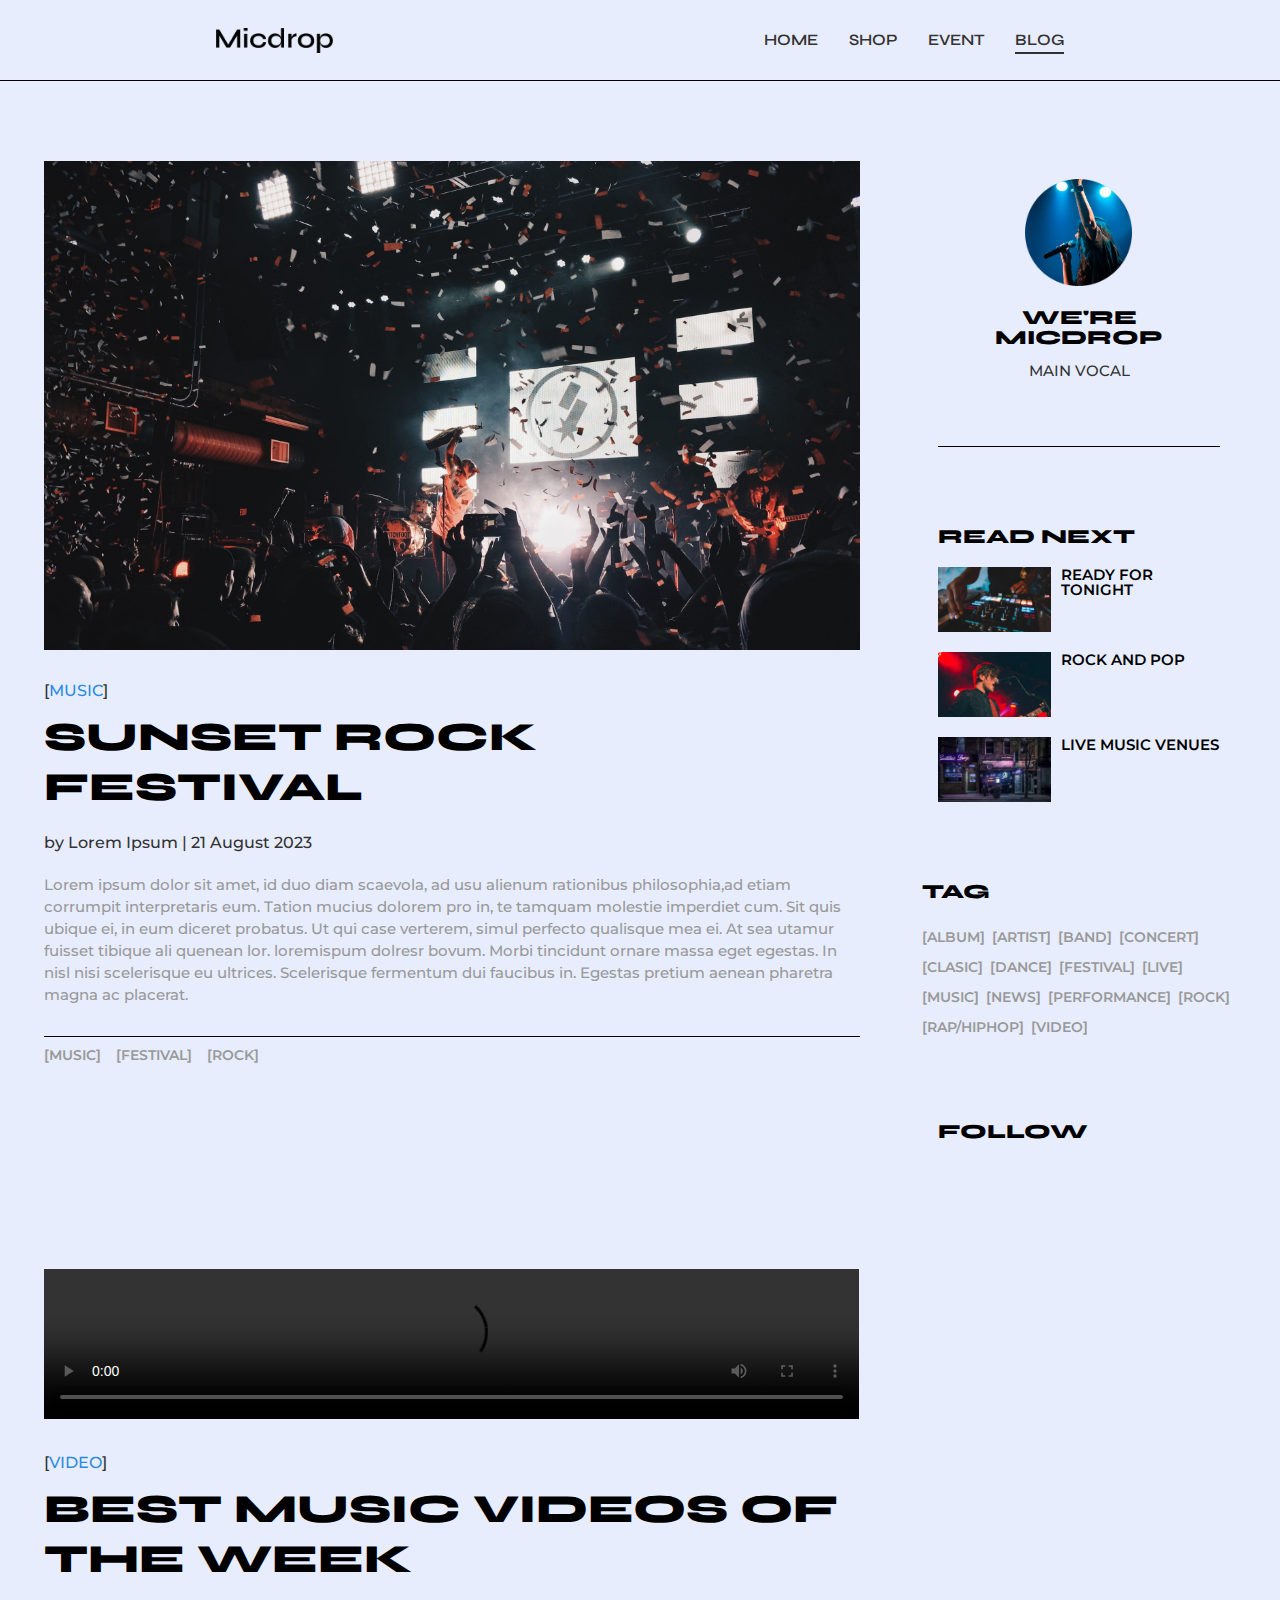
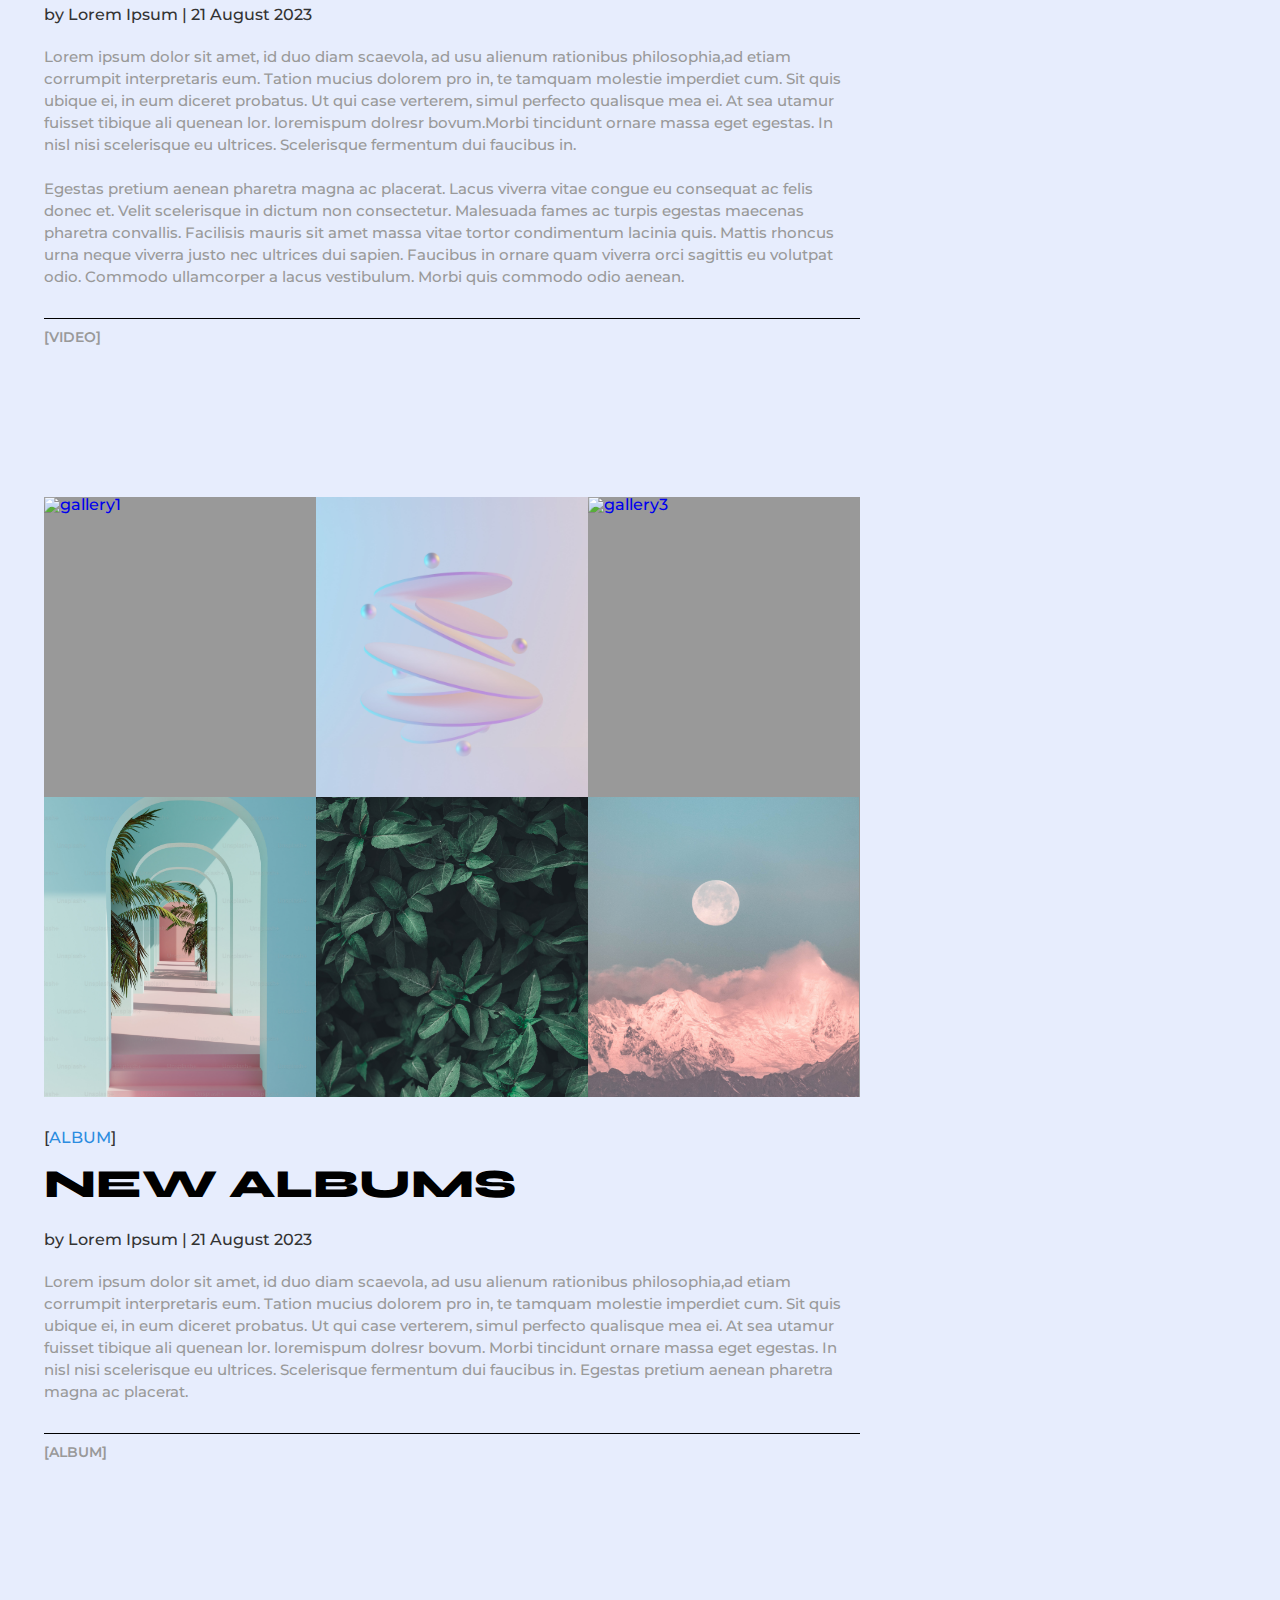
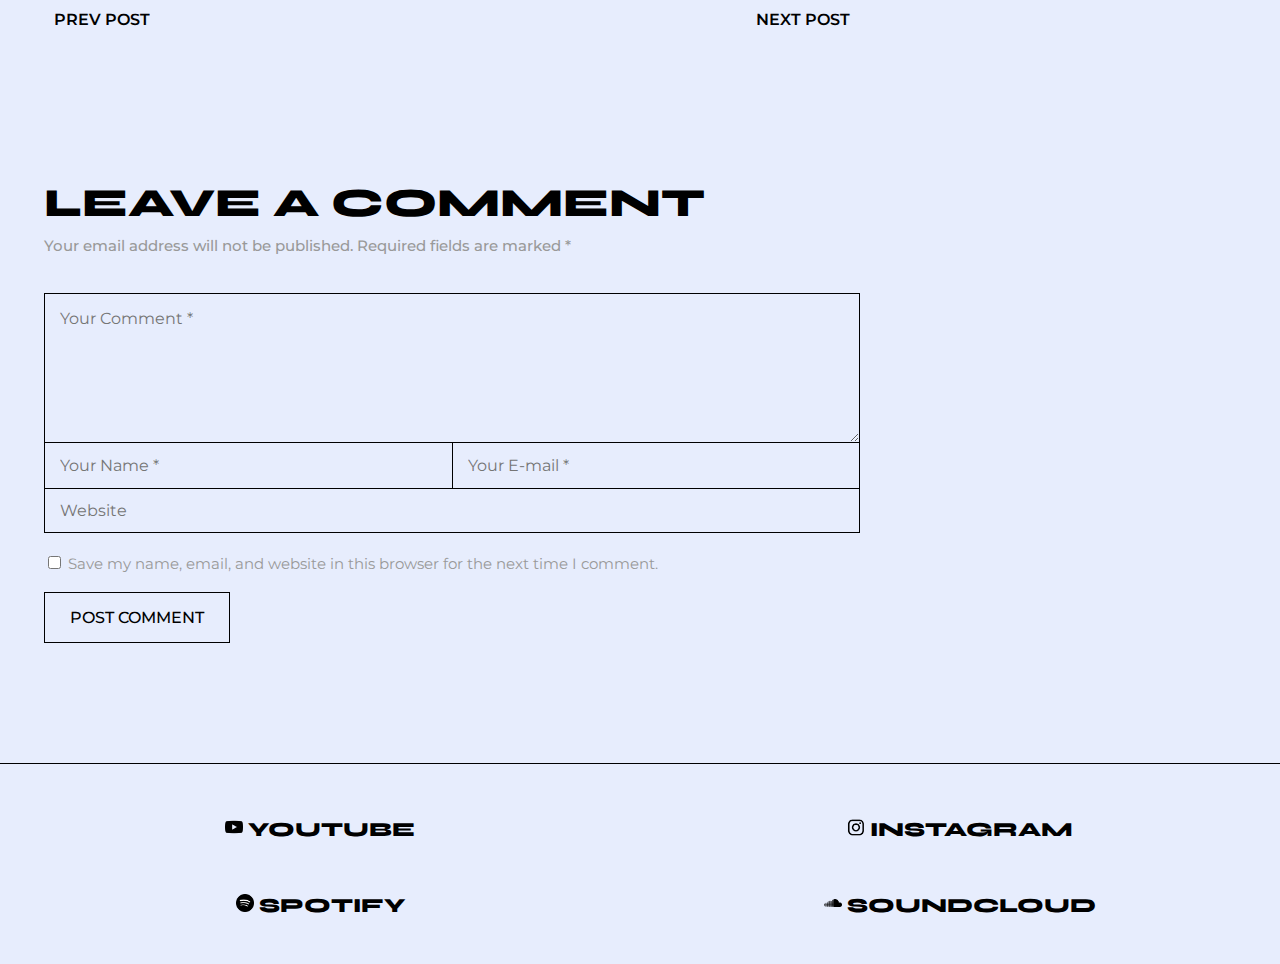
==== commit 2f3145a3: "0823" ====
--- a/sub.html
+++ b/sub.html
@@ -69,6 +69,7 @@
 <body>
   <div id="wrap">
     <header>
+      <!--헤더-->
       <div id="header_box">
         <div id="logo_box">
           <a href="#"><img src="img/logo.png"></a>
@@ -88,8 +89,9 @@
     <main>
       <div id="main_wrap">
         <div id="left">
+          <!--포토-->
           <div id="photo">
-            <a href="#">
+            <a href="#" class="img_box">
               <img src="img/gallery_img6.jpg" alt="brand_img1" class="hover">
               <img src="img/gallery_img5.jpg" alt="brand_img2" class="main">
             </a>
@@ -105,6 +107,7 @@
                   faucibus in. Egestas pretium aenean pharetra magna ac placerat.</a>
               </p>
             </div>
+            <!--쉐어-->
             <div class="share">
               <div class="tag_box">
                 <p><a href="#" class="tags">music</a></p>
@@ -119,6 +122,7 @@
               </div>
             </div>
           </div>
+          <!--비디오-->
           <div id="video">
             <div class="video_box">
               <video src="video/dance.mp4" controls></video>
@@ -134,6 +138,7 @@
                 </a>
               </p>
             </div>
+            <!--쉐어-->
             <div class="share">
               <p><a href="#" class="tags">video</a></p>
               <div class="share_box">
@@ -144,6 +149,7 @@
               </div>
             </div>
           </div>
+          <!--갤러리/상품 이미지-->
           <div id="gallery">
             <div class="img_box">
               <div class="gallery_img">
@@ -233,6 +239,7 @@
                 <a href="#">Lorem ipsum dolor sit amet, id duo diam scaevola, ad usu alienum rationibus philosophia,ad etiam corrumpit interpretaris eum. Tation mucius dolorem pro in, te tamquam molestie imperdiet cum. Sit quis ubique ei, in eum diceret probatus. Ut qui case verterem, simul perfecto qualisque mea ei. At sea utamur fuisset tibique ali quenean lor. loremispum dolresr bovum. Morbi tincidunt ornare massa eget egestas. In nisl nisi scelerisque eu ultrices. Scelerisque fermentum dui faucibus in. Egestas pretium aenean pharetra magna ac placerat.</a>
               </p>
             </div>
+            <!--쉐어-->
             <div class="share">
               <p><a href="#" class="tags">album</a></p>
               <div class="share_box">
@@ -257,6 +264,7 @@
               </div>
             </a>
           </div>
+          <!--코멘트-->
           <div id="comment">
             <h3 class="title">LEAVE A COMMENT</h3>
             <p>Your email address will not be published. Required fields are marked *</p>
@@ -283,7 +291,9 @@
             </form>
           </div>
         </div>
+        <!--오른쪽-->
         <div id="right">
+          <!--프로필-->
           <div id="profile">
             <div id="profile_img">
               <a href="#"></a>
@@ -296,6 +306,7 @@
               <a href="#" class="icon"><i class="fa-brands fa-instagram"></i></a>
             </div>
           </div>
+          <!--리드 넥스트-->
           <div id="read_next">
             <h3 class="left_title">read next</h3>
             <div class="read_box">
@@ -317,6 +328,7 @@
               </a>
             </div>
           </div>
+          <!--태그-->
           <div id="tag">
             <h3 class="left_title">tag</h3>
             <div id="right_tag_box">
@@ -336,6 +348,7 @@
               <a href="#" class="tags">video</a>
             </div>
           </div>
+          <!--팔로우-->
           <div id="follow">
             <h3 class="left_title">follow</h3>
             <div class="follow_box">
@@ -348,7 +361,7 @@
         </div>
       </div>
     </main>
-
+    <!--푸터-->
     <footer>
       <div id="footer_wrap">
         <ul id="footer_menu">
--- a/css/common_min1300.css
+++ b/css/common_min1300.css
@@ -18,45 +18,46 @@
     align-items: center;
   }
 
-  #header_box>#logo_box>a {
+  #header_box #logo_box a {
     display:block;
     width: 117px;
     height: 25px;
   }
 
-
-  #header_box>#logo_box>a>img {
+  /*로고*/
+  #logo_box img {
     width: 100%;
     height: 100%;
   }
   
-  #header_box>#logo_box>.menu_icon,.close_icon {
+  #logo_box .menu_icon,.close_icon {
     display: none;
   }
 
-  #header_box>nav {
+  /*네비게이션*/
+  #header_box nav {
     width: 300px;
     height: 50px;
   }
 
-  #header_box>nav>ul {
+  nav ul {
     display: flex;
     justify-content: space-between;
     font-family: 'Syne', sans-serif;
     font-weight: 600;
   }
 
-  #header_box>nav>ul>li {
+  nav li {
     line-height: 50px;
   }
 
-  #header_box>nav>ul>li>a {
+  nav a {
     position: relative;
     text-decoration: none;
     color: #333;
   }
 
-  #header_box>nav>ul>li>a::after {
+  nav a::after {
     position: absolute;
     content: "";
     width: 100%;
@@ -70,18 +71,19 @@
     transform-origin: right;
   }
 
-  #header_box>nav>ul>li>a:hover::after {
+  nav li:hover a::after {
     transform: scaleX(1);
     transform-origin: left;
   }
 
-  #header_box>nav #now {
+  nav #now {
     border-bottom: 2px solid #333;
     padding-bottom: 3px;
     cursor: default;
   }
 
-  #header_box>nav #now:hover::after {
+  /*현재 페이지는 hover를 해도 줄이 생기지 않게!*/
+  nav #now:hover::after {
     transform: scaleX(0);
   }
 
@@ -94,13 +96,13 @@
     border-top: 1px solid #000;
   }
 
-  footer>#footer_wrap {
+  footer #footer_wrap {
     width: 1300px;
     height: 150px;
     margin: 0 auto;
   }
 
-  #footer_wrap>#footer_menu {
+  #footer_wrap #footer_menu {
     width: 100%;
     height: 100%;
     display: flex;
@@ -108,7 +110,7 @@
     align-items: center;
   }
 
-  #footer_wrap>#footer_menu a {
+  #footer_wrap #footer_menu a {
     font-family: 'Syne', sans-serif;
     font-weight: 800;
     font-size: 23px;
@@ -118,7 +120,7 @@
     position: relative;
   }
 
-  #footer_wrap>#footer_menu a::before {
+  #footer_wrap #footer_menu a::before {
     position: absolute;
     content: "";
     width: 100%;
@@ -131,12 +133,12 @@
     transform-origin: right;
   }
 
-  #footer_wrap>#footer_menu a:hover::before {
+  #footer_wrap #footer_menu a:hover::before {
     transform: scaleX(1);
     transform-origin: left;
   }
 
-  #footer_wrap>#footer_menu img {
+  #footer_wrap #footer_menu img {
     width: 18px;
     height: 18px;
     vertical-align: center;
--- a/css/common_max1299.css
+++ b/css/common_max1299.css
@@ -18,48 +18,50 @@
     align-items: center;
   }
 
-  #header_box>#logo_box>a {
+  /*로고박스*/
+  #header_box #logo_box a {
     display:block;
     width: 117px;
     height: 25px;
   }
 
-  #header_box>#logo_box>a>img {
+  #header_box #logo_box img {
     width: 100%;
     height: 100%;
   }
 
-  #header_box>#logo_box>.menu_icon {
+  #header_box #logo_box .menu_icon {
     display: none;
   }
 
-  #header_box>#logo_box>.close_icon {
+  #header_box #logo_box .close_icon {
     display:none;
   }
 
-  #header_box>nav {
+  /*네비게이션*/
+  #header_box nav {
     width: 300px;
     height: 50px;
   }
 
-  #header_box>nav>ul {
+  nav ul {
     display: flex;
     justify-content: space-between;
     font-family: 'Syne', sans-serif;
     font-weight: 600;
   }
 
-  #header_box>nav>ul>li {
+  nav li {
     line-height: 50px;
   }
 
-  #header_box>nav>ul>li>a {
+  nav a {
     position: relative;
     text-decoration: none;
     color: #333;
   }
 
-  #header_box>nav>ul>li>a::after {
+  nav a::after {
     position: absolute;
     content: "";
     width: 100%;
@@ -73,21 +75,21 @@
     transform-origin: right;
   }
 
-  #header_box>nav>ul>li>a:hover::after {
+  nav li:hover a::after {
     transform: scaleX(1);
     transform-origin: left;
   }
 
-  #header_box>nav #now {
+  nav #now {
     border-bottom: 2px solid #333;
     padding-bottom: 3px;
     cursor: default;
   }
 
-  #header_box>nav #now:hover::after {
+  /*현재 페이지는 hover를 해도 줄이 생기지 않게!*/
+  nav #now:hover::after {
     transform: scaleX(0);
   }
-
 
   /*푸터*/
   footer {
@@ -97,13 +99,13 @@
     border-top: 1px solid #000;
   }
 
-  footer>#footer_wrap {
+  footer #footer_wrap {
     width: 100%;
     height: 200px;
     margin: 0 auto;
   }
 
-  #footer_wrap>#footer_menu {
+  #footer_wrap #footer_menu {
     width: 100%;
     height: 100%;
     display: flex;
@@ -112,12 +114,12 @@
     align-content: space-evenly;
   }
 
-  #footer_wrap>#footer_menu li {
+  #footer_wrap #footer_menu li {
     width:40%;
     text-align: center;
   }
 
-  #footer_wrap>#footer_menu a {
+  #footer_wrap #footer_menu a {
     font-family: 'Syne', sans-serif;
     font-weight: 800;
     font-size: 20px;
@@ -127,7 +129,7 @@
     position: relative;
   }
 
-  #footer_wrap>#footer_menu a::before {
+  #footer_wrap #footer_menu a::before {
     position: absolute;
     content: "";
     width: 100%;
@@ -140,12 +142,12 @@
     transform-origin: right;
   }
 
-  #footer_wrap>#footer_menu a:hover::before {
+  #footer_wrap #footer_menu a:hover::before {
     transform: scaleX(1);
     transform-origin: left;
   }
 
-  #footer_wrap>#footer_menu img {
+  #footer_wrap #footer_menu img {
     width: 18px;
     height: 18px;
     vertical-align: center;
--- a/css/common_max767.css
+++ b/css/common_max767.css
@@ -17,7 +17,8 @@
     flex-wrap: wrap;
   }
 
-  #header_box>#logo_box {
+  /*로고박스*/
+  #header_box #logo_box {
     width:100%;
     height:60px;
     display:flex;
@@ -26,32 +27,33 @@
     align-items: center;
   }
 
-  #header_box>#logo_box>a {
+  #header_box #logo_box a {
     width: 117px;
     height: 25px;
   }
 
-  #header_box>#logo_box>a>img {
+  #header_box #logo_box img {
     width: 100%;
     height: 100%;
   }
   
-  #header_box>#logo_box>.menu_icon {
+  #header_box #logo_box .menu_icon {
     width:32px;
     height:32px;
     display: block;
   }
 
-  #header_box>#logo_box>.close_icon {
+  #header_box #logo_box .close_icon {
     width:32px;
     height:32px;
     display:none;
   }
-  #header_box>#logo_box>.menu_icon:hover,.close_icon:hover {
+  #header_box #logo_box .menu_icon:hover,.close_icon:hover {
     cursor:pointer;
-  } 
+  }
 
-  #header_box>nav {
+  /*네비게이션*/
+  #header_box nav {
     width:100%;
     height:auto;
     margin:0 auto;
@@ -59,27 +61,27 @@
     z-index: 5;
   }
 
-  #header_box>nav>ul{
+  nav ul{
     display: flex;
     flex-direction: column;
     font-weight: 600;
   }
 
-  #header_box>nav>ul>li {
+  nav li {
     padding:7.5px 5%;
   }
 
-  #header_box>nav>ul>li:hover {
+  nav li:hover {
     cursor: pointer;
   }
 
-  #header_box>nav>ul>li>a {
+  nav a {
     position: relative;
     text-decoration: none;
     color: #333;
   }
 
-  #header_box>nav>ul>li>a::after {
+  nav a::after {
     position: absolute;
     content: "";
     width: 100%;
@@ -93,18 +95,19 @@
     transform-origin: right;
   }
 
-  #header_box>nav>ul>li:hover>a::after {
+  nav li:hover a::after {
     transform: scaleX(1);
     transform-origin: left;
   }
 
-  #header_box>nav>ul>li>#now {
+  nav #now {
     border-bottom: 2px solid #333;
     padding-bottom: 3px;
     cursor: default;
   }
 
-  #header_box>nav>ul>li:hover>#now::after {
+  /*현재 페이지는 hover를 해도 줄이 생기지 않게!*/
+  nav #now::after {
     transform: scaleX(0);
   }
   
@@ -116,13 +119,13 @@
     border-top: 1px solid #000;
   }
 
-  footer>#footer_wrap {
+  footer #footer_wrap {
     width: 100%;
     height: 250px;
     margin: 0 auto;
   }
 
-  #footer_wrap>#footer_menu {
+  #footer_wrap #footer_menu {
     width: 100%;
     height: 100%;
     display: flex;
@@ -131,13 +134,13 @@
     align-items: center;
   }
 
-  #footer_wrap>#footer_menu li {
+  #footer_wrap #footer_menu li {
     width:100%;
     text-align: center;
   }
 
 
-  #footer_wrap>#footer_menu a {
+  #footer_wrap #footer_menu a {
     font-family: 'Syne', sans-serif;
     font-weight: 800;
     font-size: 18px;
@@ -147,7 +150,7 @@
     position: relative;
   }
 
-  #footer_wrap>#footer_menu a::before {
+  #footer_wrap #footer_menu a::before {
     position: absolute;
     content: "";
     width: 100%;
@@ -160,12 +163,12 @@
     transform-origin: right;
   }
 
-  #footer_wrap>#footer_menu a:hover::before {
+  #footer_wrap #footer_menu a:hover::before {
     transform: scaleX(1);
     transform-origin: left;
   }
 
-  #footer_wrap>#footer_menu img {
+  #footer_wrap #footer_menu img {
     width: 18px;
     height: 18px;
     vertical-align: center;
--- a/css/sub_min1300.css
+++ b/css/sub_min1300.css
@@ -251,6 +251,7 @@
     left:0;
   }
 
+    /*hover 효과*/
   .img_box .hover {
     display:block;
     width:100%;
@@ -455,6 +456,7 @@
     box-sizing: border-box;
   }
   
+  /*체크박스*/
   #comment #cookie {
     width:100%;
     font-size:15px;
@@ -462,6 +464,7 @@
     padding:20px 0;
   }
 
+  /*submit 버튼*/
   #comment button {
     padding:15px 25px;
     border:1px solid #000;
@@ -474,6 +477,7 @@
   #comment button:hover {
     color:#fff;
     background-color: #000;
+    cursor:pointer;
   }
 
   #comment button span {
--- a/css/sub_max1299.css
+++ b/css/sub_max1299.css
@@ -252,6 +252,7 @@
     left:0;
   }
 
+  /*hover 효과*/
   .img_box .hover {
     display:block;
     width:100%;
@@ -456,6 +457,7 @@
     box-sizing: border-box;
   }
   
+  /*체크박스*/
   #comment #cookie {
     width:100%;
     font-size:15px;
@@ -463,6 +465,7 @@
     padding:20px 0;
   }
 
+  /*submit 버튼*/
   #comment button {
     padding:15px 25px;
     border:1px solid #000;
@@ -475,6 +478,7 @@
   #comment button:hover {
     color:#fff;
     background-color: #000;
+    cursor:pointer;
   }
 
   #comment button span {
--- a/css/sub_max767.css
+++ b/css/sub_max767.css
@@ -252,6 +252,7 @@
     left:0;
   }
 
+  /*hover 효과*/
   .img_box .hover {
     display:block;
     width:100%;
@@ -364,7 +365,7 @@
     }
   }
 
-  /*코멘트*/
+  /*코멘트 (폼)*/
   
   #comment {
     width:100%;
@@ -456,6 +457,7 @@
     box-sizing: border-box;
   }
   
+  /*체크박스*/
   #comment #cookie {
     width:100%;
     font-size:15px;
@@ -463,6 +465,7 @@
     padding:20px 0;
   }
 
+  /*submit 버튼*/
   #comment button {
     padding:15px 25px;
     border:1px solid #000;
@@ -475,6 +478,7 @@
   #comment button:hover {
     color:#fff;
     background-color: #000;
+    cursor:pointer;
   }
 
   #comment button span {
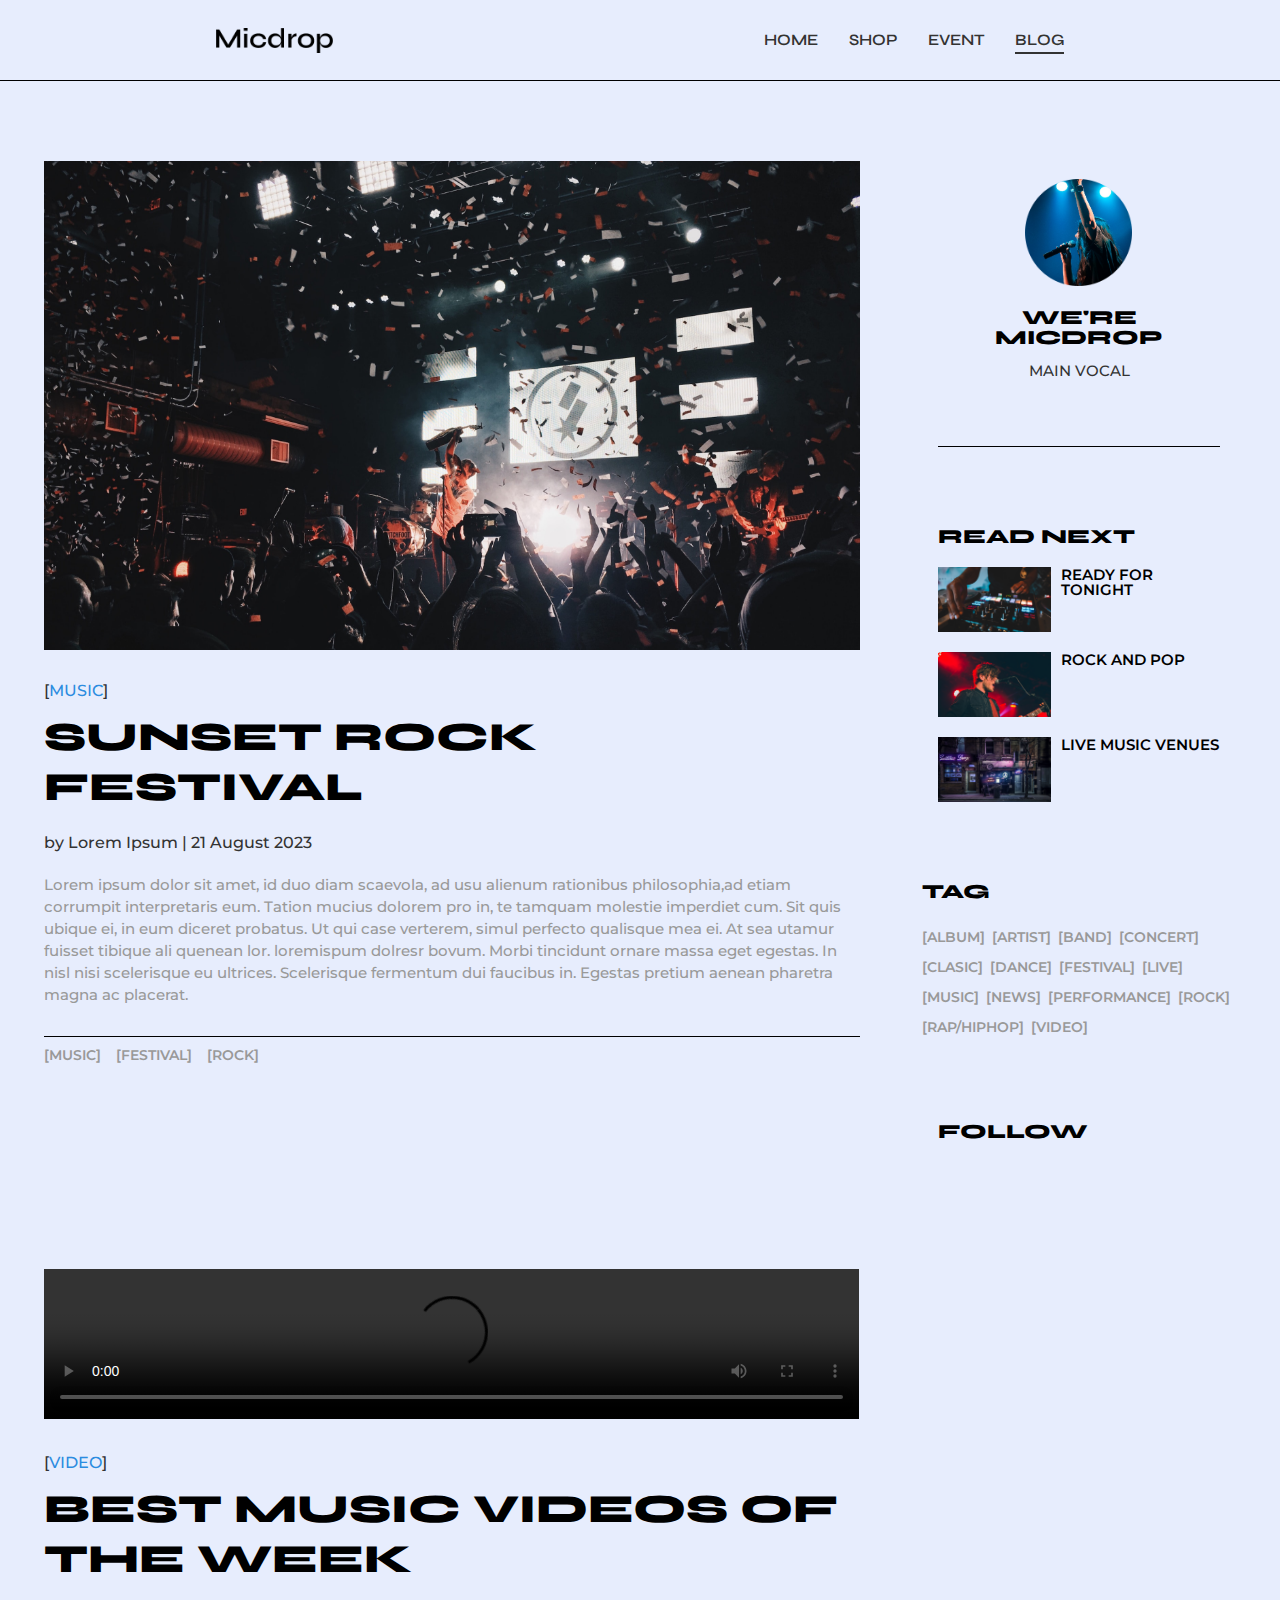
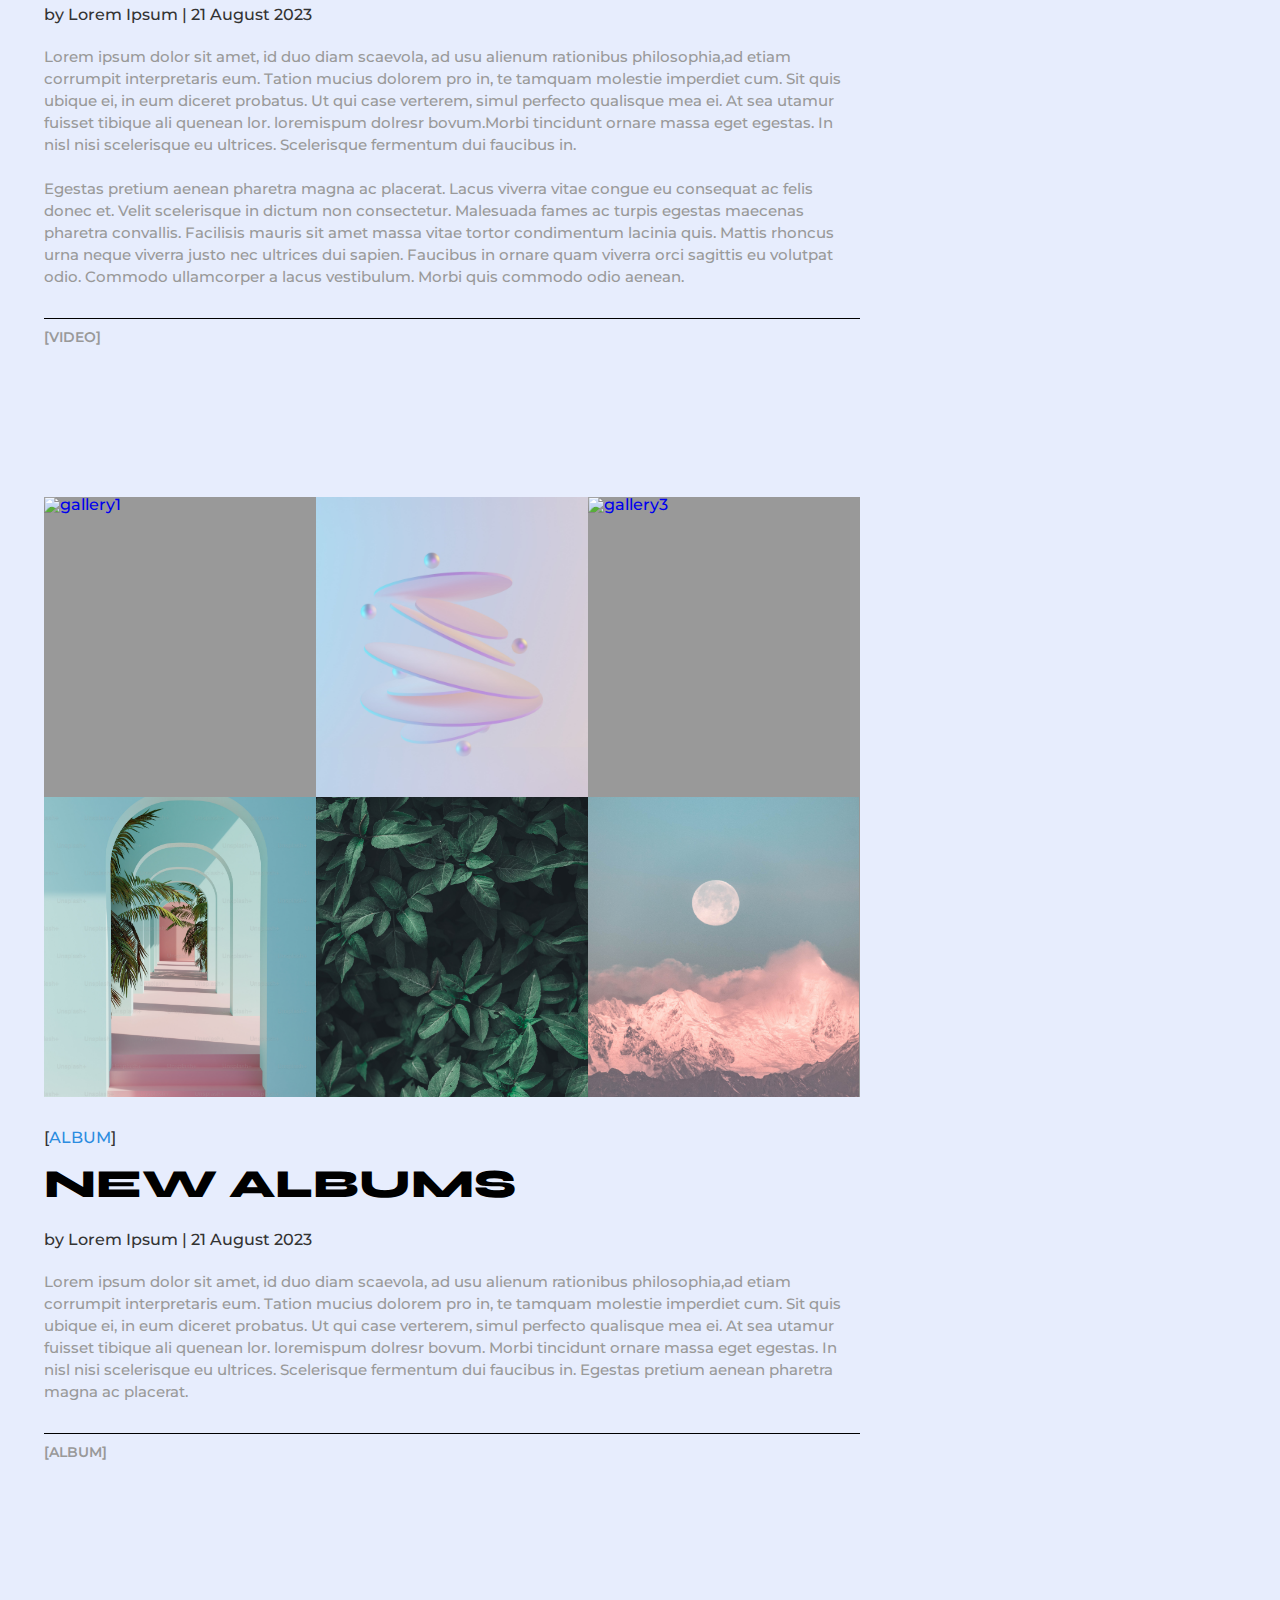
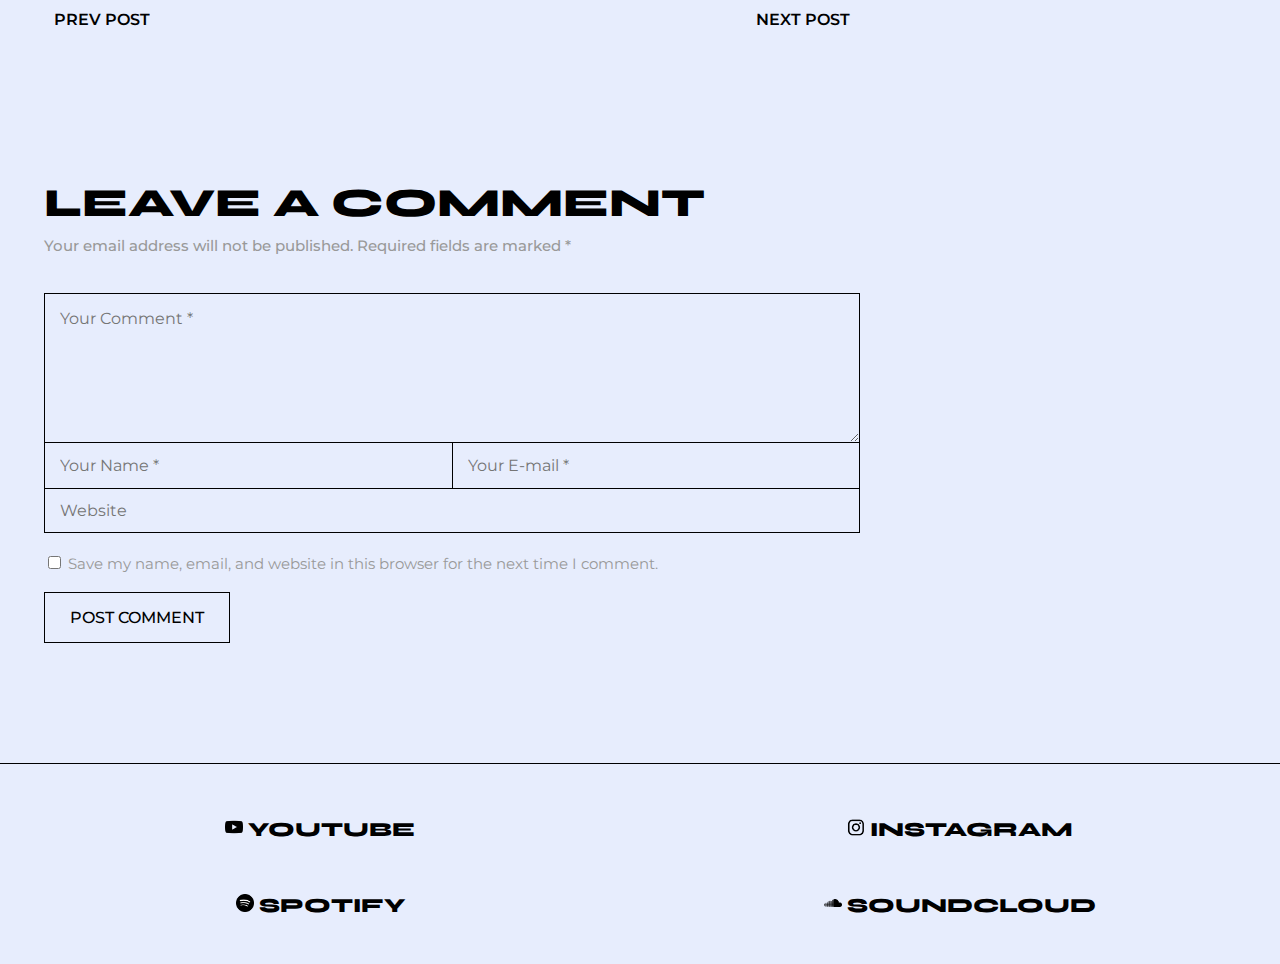
==== commit d8709948: "0823" ====
--- a/sub.html
+++ b/sub.html
@@ -72,7 +72,7 @@
       <!--헤더-->
       <div id="header_box">
         <div id="logo_box">
-          <a href="#"><img src="img/logo.png"></a>
+          <a href="index.html"><img src="img/logo.png"></a>
           <img src="img/icon/hamburger_menu.png" alt="menu" class="menu_icon">
           <img src="img/icon/close_icon.png" alt="close" class="close_icon">
         </div>
--- a/css/common_max767.css
+++ b/css/common_max767.css
@@ -62,7 +62,7 @@
   }
 
   nav ul{
-    display: flex;
+    display: block;
     flex-direction: column;
     font-weight: 600;
   }
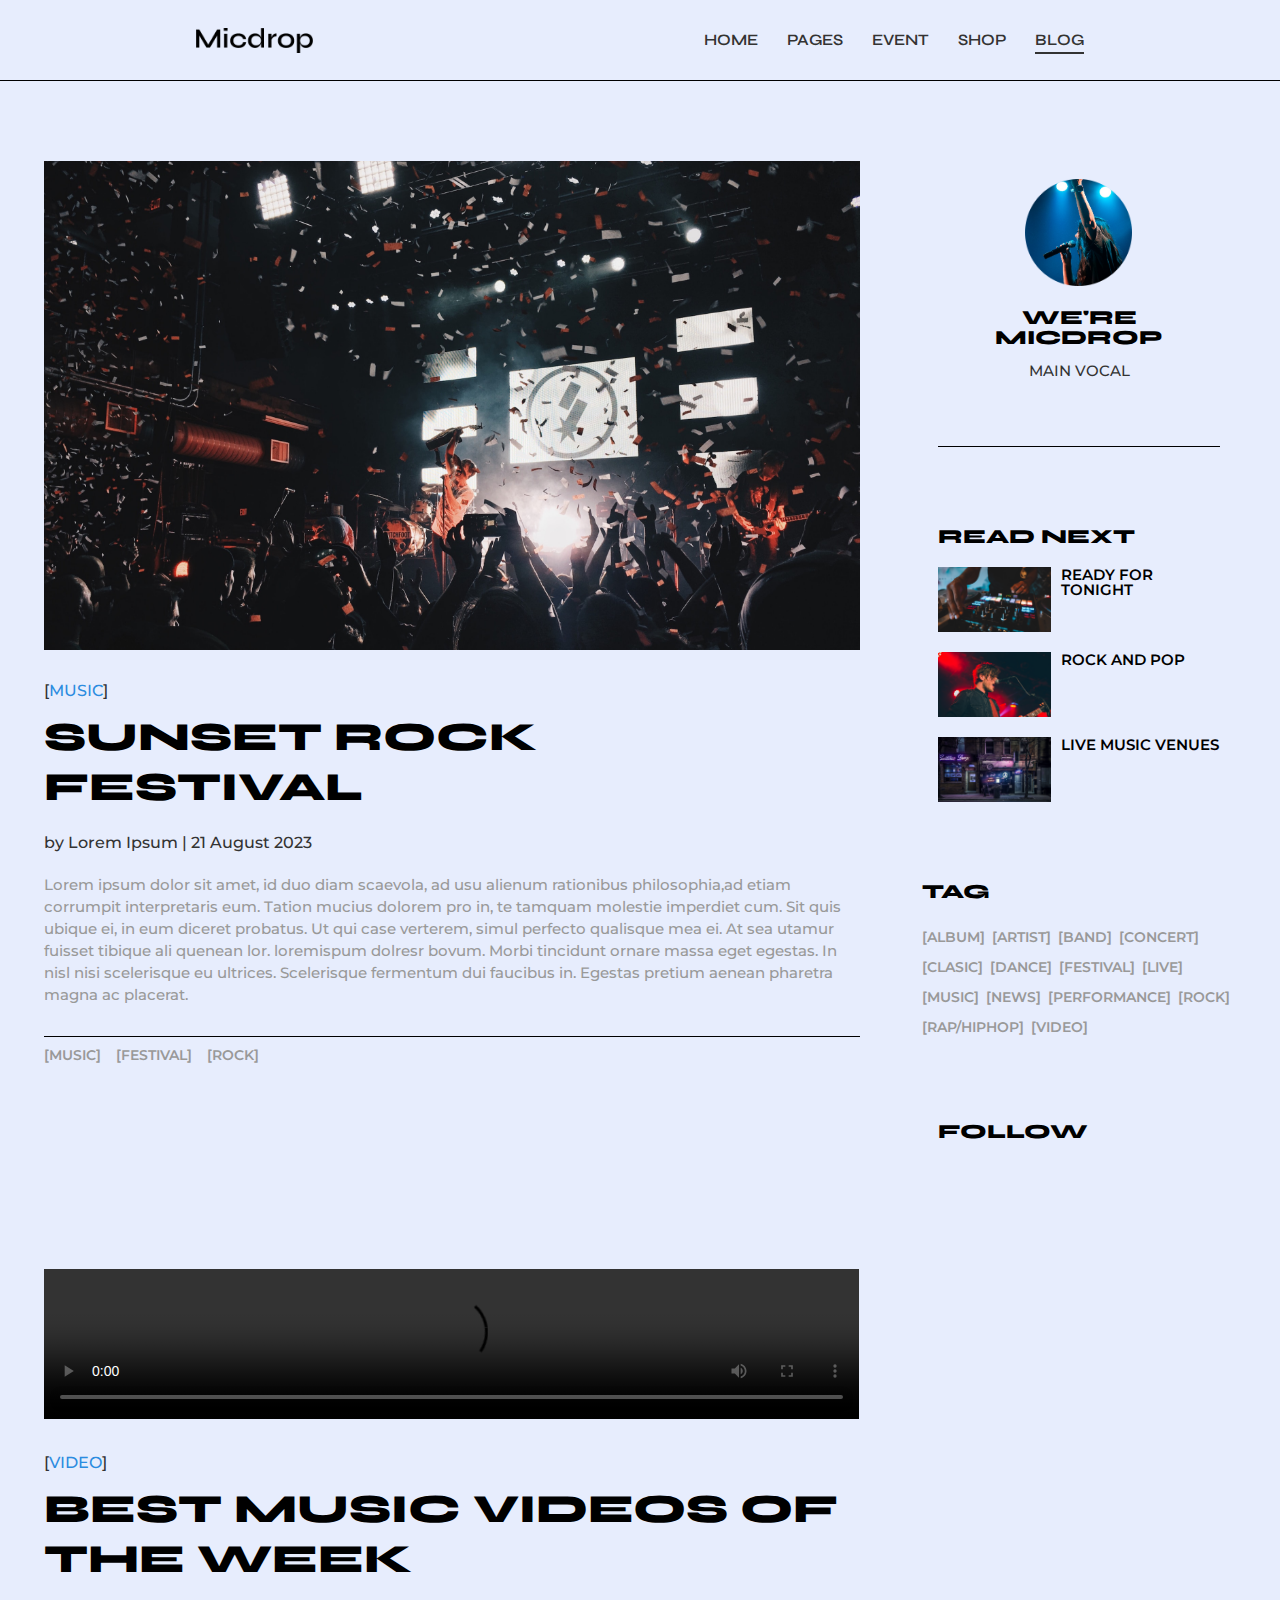
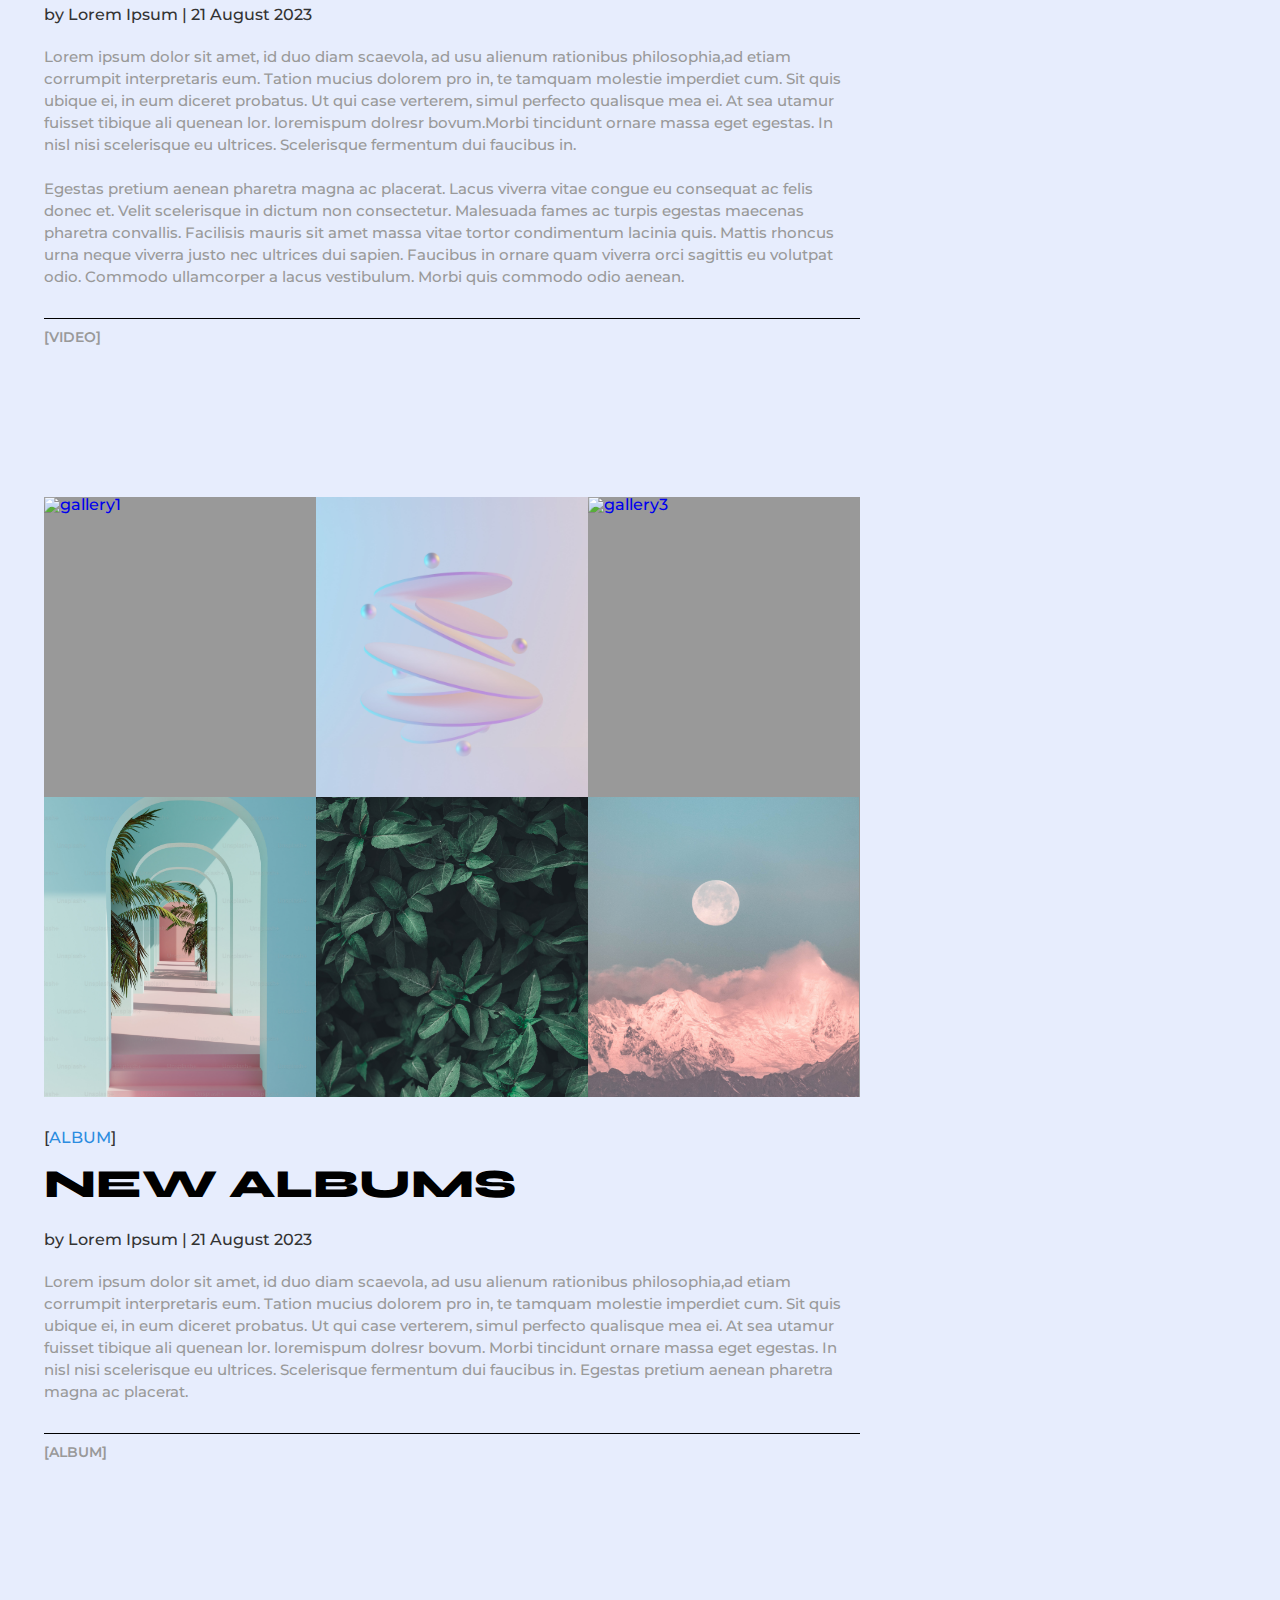
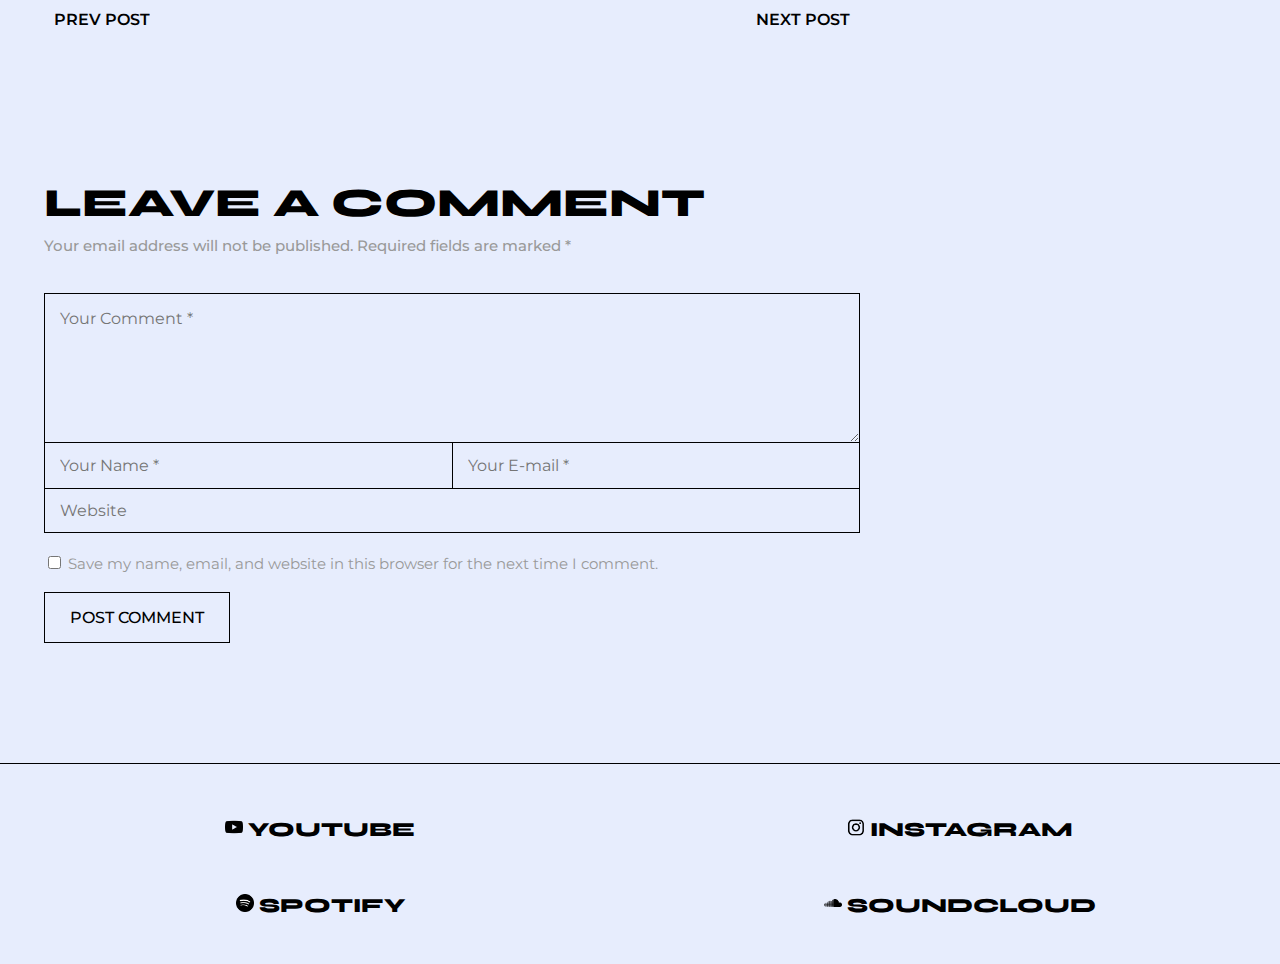
==== commit 534d589c: "0823" ====
--- a/sub.html
+++ b/sub.html
@@ -1,10 +1,15 @@
 <!DOCTYPE html>
-<html lang="en">
+<html>
 
 <head>
+  <title>Micdrop:blog</title>
+
   <meta charset="UTF-8">
   <meta name="viewport" content="width=device-width, initial-scale=1.0">
-  <title>blog</title>
+  <script src="https://ajax.aspnetcdn.com/ajax/jQuery/jquery-3.7.0.min.js"></script>
+  <script src="https://kit.fontawesome.com/db0e422e76.js" crossorigin="anonymous"></script>
+  <script src="js/nav.js"></script>
+  <script src="js/heart.js"></script>
 
   <link href="css/reset.css" rel="stylesheet">
   <link href="css/font.css" rel="stylesheet">
@@ -16,54 +21,6 @@
   <link href="css/sub_min1300.css" rel="stylesheet">
   <link href="css/sub_max1299.css" rel="stylesheet">
   <link href="css/sub_max767.css" rel="stylesheet">
-
-  <script src="https://ajax.aspnetcdn.com/ajax/jQuery/jquery-3.7.0.min.js"></script>
-  <script src="https://kit.fontawesome.com/db0e422e76.js" crossorigin="anonymous"></script>
-
-  <script>
-    $(document).ready(function () {
-      /*nav script*/
-      $(".menu_icon").click(function () {
-        $(".menu").slideDown();
-        $(".menu_icon").hide();
-        $(".close_icon").show();
-      });
-
-      $(".close_icon").click(function () {
-        $(".menu").slideUp();
-        $(".close_icon").hide();
-        $(".menu_icon").show();
-      });
-
-      $(window).resize(function () {
-        if (window.innerWidth >= 768) {
-          $(".menu").show();
-          $(".menu_icon").hide();
-          $(".close_icon").hide();
-        }
-      });
-
-      $(window).resize(function () {
-        if (window.innerWidth <= 767) {
-          $(".menu").hide();
-          $(".menu_icon").show();
-          $(".close_icon").hide();
-        }
-      });
-
-      /*하트 누르면 채워짐*/
-      $(".nonclick").click(function () {
-        $(".click").show();
-        $(".nonclick").hide();
-      });
-
-      $(".click").click(function () {
-        $(".nonclick").show();
-        $(".click").hide();
-      });
-    });
-  </script>
-
 </head>
 
 <body>
@@ -79,9 +36,10 @@
         <nav class="menu">
           <ul>
             <li><a href="index.html">HOME</a></li>
-            <li><a href="#">SHOP</a></li>
-            <li><a href="#">EVENT</a></li>
-            <li><a href="#" id="now">BLOG</a></li>
+            <li><a href="sub.html">PAGES</a></li>
+            <li><a href="sub.html">EVENT</a></li>
+            <li><a href="sub.html">SHOP</a></li>
+            <li><a href="sub.html" id="now">BLOG</a></li>
           </ul>
         </nav>
       </div>
--- a/css/common_min1300.css
+++ b/css/common_min1300.css
@@ -36,7 +36,7 @@
 
   /*네비게이션*/
   #header_box nav {
-    width: 300px;
+    width: 380px;
     height: 50px;
   }
 
@@ -45,6 +45,7 @@
     justify-content: space-between;
     font-family: 'Syne', sans-serif;
     font-weight: 600;
+    
   }
 
   nav li {
--- a/css/common_max1299.css
+++ b/css/common_max1299.css
@@ -40,7 +40,7 @@
 
   /*네비게이션*/
   #header_box nav {
-    width: 300px;
+    width: 380px;
     height: 50px;
   }
 
